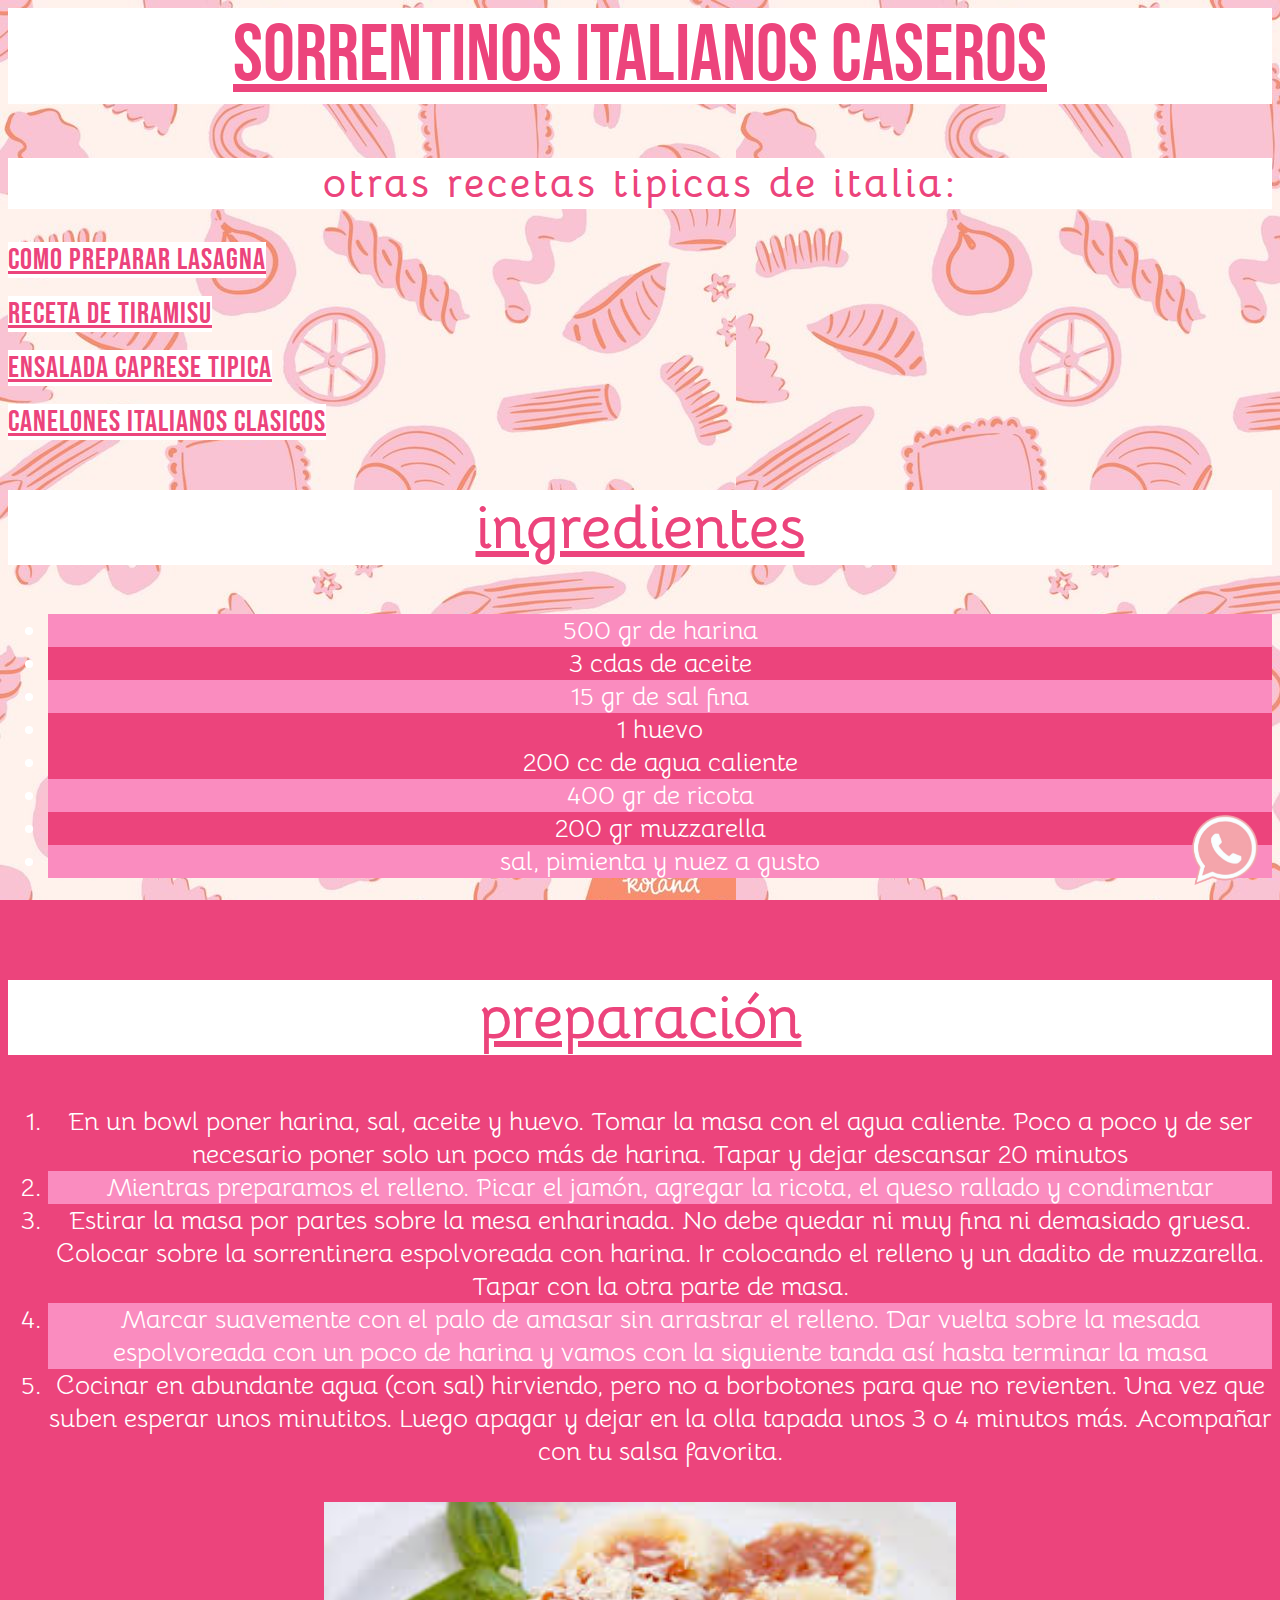
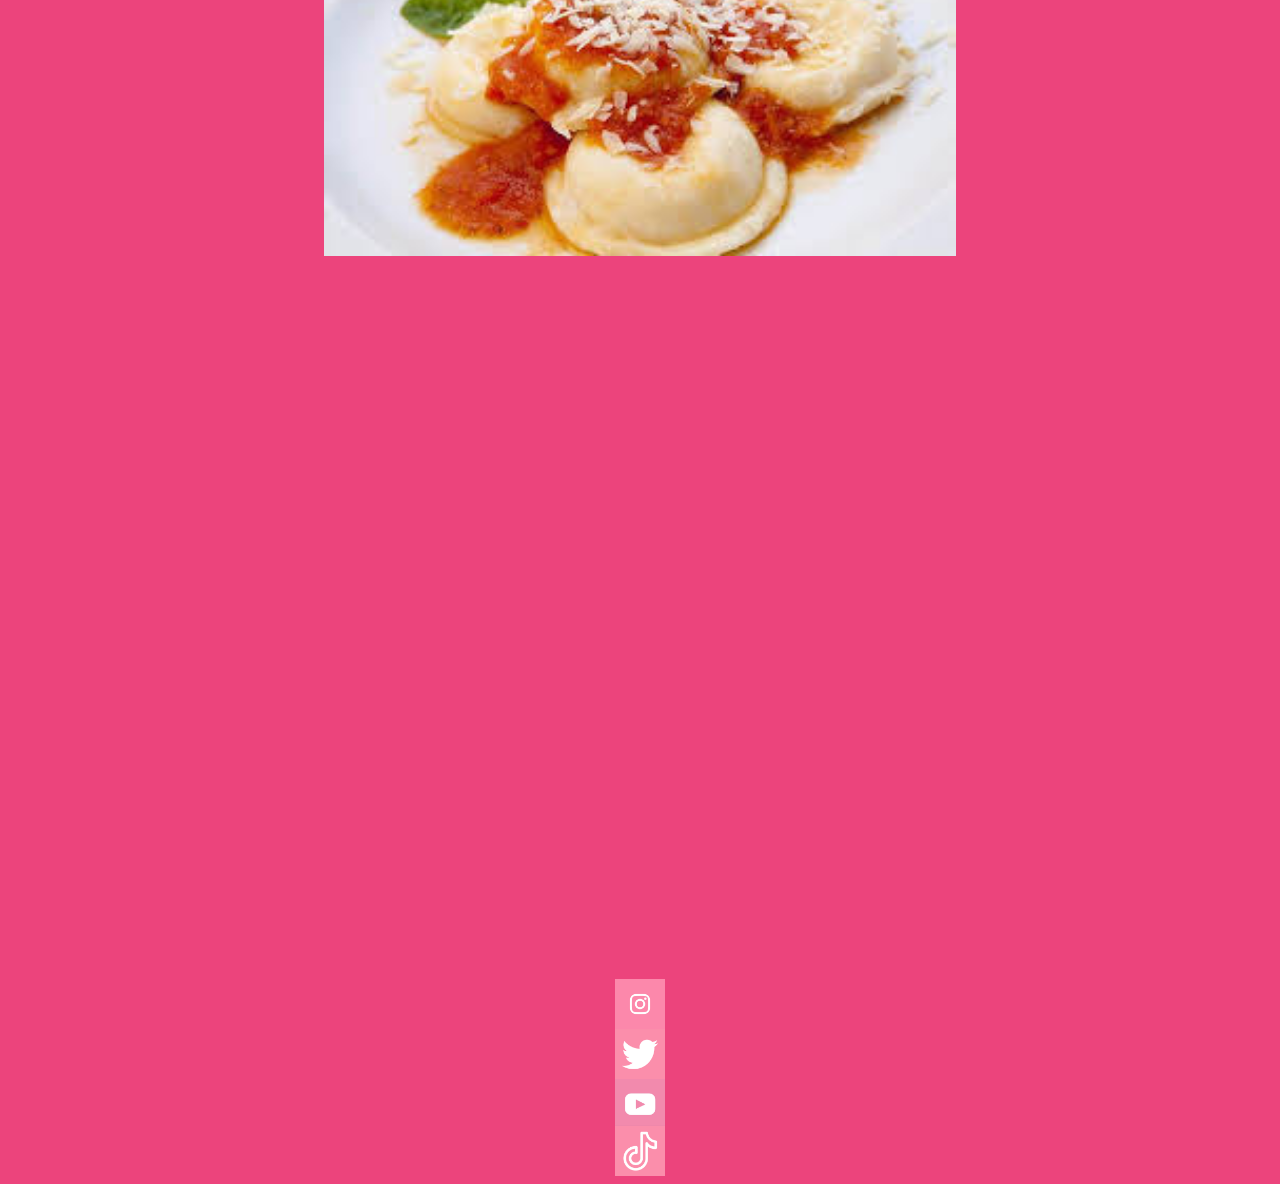
==== index.html @ 09f8d418 "Add files via upload" ====
<html  lang="es" dir="ltr">
    
    <head>

        <meta charset="utf-8">
        <title>primera pagina web</title>
        <link rel="stylesheet" href="./css/estilos.css">

    </head>


    <body>

<header>
    <h1>sorrentinos italianos caseros</h1>
</header>

<nav> 
    <h2 class="subtitulo"> otras recetas tipicas de italia: </h2>

    <a class="receta" href="https://alicante.com.ar/receta/186-receta-lasagna/" target="_blank">como preparar lasagna</a> 
    <br><br>
    <a class="receta" href="https://elgourmet.com/recetas/tiramisu-13/" target="_blank">receta de tiramisu</a>
    <br><br>
    <a class="receta" href="https://www.sanpellegrino.com/es/sparkling-drinks/recetas/ensalada-caprese" target="_blank">ensalada caprese tipica</a>
    <br><br>
    <a class="receta" href="https://recetasdecocina.elmundo.es/2020/04/canelones-caseros-carne-receta-facil.html" target="_blank">canelones italianos clasicos</a>
</nav>
    

<section>

<h2>ingredientes</h2>
<ul>
    <li class="verde">500 gr de harina</li>
    <li>3 cdas de aceite</li>
    <li class="verde">15 gr de sal fina</li>
    <li>1 huevo</li>
    <li>200 cc de agua caliente</li>
    <li class="verde">400 gr de ricota</li>
    <li>200 gr muzzarella</li>
    <li class="verde">sal, pimienta y nuez a gusto</li>

</ul>
<br><br>

<h2>preparación</h2>

<ol>
    <li>En un bowl poner harina, sal, aceite y huevo. Tomar la masa con el agua caliente. Poco a poco y de ser necesario poner solo un poco más de harina. Tapar y dejar descansar 20 minutos</li>
    <li class="verde">Mientras preparamos el relleno. Picar el jamón, agregar la ricota, el queso rallado y condimentar</li>
    <li>Estirar la masa por partes sobre la mesa enharinada. No debe quedar ni muy fina ni demasiado gruesa. Colocar sobre la sorrentinera espolvoreada con harina. Ir colocando el relleno y un dadito de muzzarella. Tapar con la otra parte de masa.</li>
    <li class="verde">Marcar suavemente con el palo de amasar sin arrastrar el relleno. Dar vuelta sobre la mesada espolvoreada con un poco de harina y vamos con la siguiente tanda así hasta terminar la masa</li>
    <li>Cocinar en abundante agua (con sal) hirviendo, pero no a borbotones para que no revienten. Una vez que suben esperar unos minutitos. Luego apagar y dejar en la olla tapada unos 3 o 4 minutos más. Acompañar con tu salsa favorita.</li>
</ol>

</section>
       
        <br>

        <img src="./imagenes/sorrentinos.jpg" alt="foto de sorrentinos">
        <br><br><br>
        <iframe width="560" height="315" src="https://www.youtube.com/embed/h5GP3c59ja0?si=-uPWCdQ3NRirFvkc" title="YouTube video player" frameborder="0" allow="accelerometer; autoplay; clipboard-write; encrypted-media; gyroscope; picture-in-picture; web-share" referrerpolicy="strict-origin-when-cross-origin" allowfullscreen></iframe>
        <br><br><br>
        <iframe src="https://www.google.com/maps/embed?pb=!1m18!1m12!1m3!1d24226.199500844778!2d14.354591701637197!3d40.62381829322925!2m3!1f0!2f0!3f0!3m2!1i1024!2i768!4f13.1!3m3!1m2!1s0x133b99536dbf5b61%3A0x2644eb57abc0ce40!2s80067%20Sorrento%2C%20N%C3%A1poles%2C%20Italia!5e0!3m2!1ses-419!2sar!4v1728268539322!5m2!1ses-419!2sar" width="400" height="300" style="border:0;" allowfullscreen="" loading="lazy" referrerpolicy="no-referrer-when-downgrade"></iframe>
       
    <footer>
      <a href="https://www.instagram.com/so0lange/" target="_blank"><img class="logos" src="./imagenes/instagram pink logo.jfif" alt="instagram"></a>  
      <a href="https://x.com/home" target="_blank"><img class="logos" src="./imagenes/twitter pink logo.jfif" alt="twitter"></a>
      <a href="https://www.youtube.com/" target="_blank"><img class="logos" src="./imagenes/Free Pink YouTube Icon.jfif" alt="YouTube"></a>
      <a href="https://www.tiktok.com/es/" target="_blank"><img class="logos" src="./imagenes/pink tiktok.jfif" alt="tiktok"></a>
    </footer>

<img class="whatsapp" src="./imagenes/whatsapp bg remover.png" alt="whatsapp">
<a href="https://web.whatsapp.com/" target="_blank">
    <img class="whatsapp" src="./imagenes/whatsapp bg remover.png" alt="whatsapp"></a>
    </body>
</html>
---- css/estilos.css ----
@import url('https://fonts.googleapis.com/css2?family=Bebas+Neue&family=Bellota&display=swap');
@import url('https://fonts.googleapis.com/css2?family=Bellota:wght@300;400&display=swap');

body{background-color: #ec447c;
     color: #ffffff ;
    background-image: url(../imagenes/Pasta\ Pattern.jfif);
    background-attachment: fixed;}

.verde{background-color: #fa8cbf;}

h1{ font-size: 80px;
    background-color: #ffffff;
    color: #ec447c;
    text-decoration: underline; 
    text-align: center;
    font-family: "Bebas Neue", sans-serif;
    font-weight: 400;
    font-style: normal;}

h2{ font-size: 60px; 
    background-color: #ffffff;
    color: #ec447c;
    text-decoration: underline;
    font-family: "Bellota", system-ui;
    font-weight: 700;
    font-style: normal;
    text-align: center;}

img{ width: 50%;
     height: auto;
     display: block; 
     margin: 0 auto;}

iframe{display: block;margin: auto;}


li{ font-family: "Bellota", system-ui;
    font-weight: 400;
    font-style: normal;
    background-color: #ec447c;
    text-align: center; 
    font-size: 26px;}

 .logos{
    width: 50px;
    height: auto;}

.subtitulo{
    font-size: 40px; 
    background-color: #ffffff;
    color: #ec447c;
    text-decoration: none;
    font-family: "Bellota", system-ui;
    font-weight: 700;
    font-style: normal;
    text-align: center;
letter-spacing: 3px;}

.whatsapp{
    position: fixed; bottom: 10px; right: 20px ;
    width: 70px;
    height: auto;
}

.receta{
    font-size: 30px;
    font-family: "Bebas Neue", sans-serif;
    font-weight: 200;
    letter-spacing: 1px;
    color: #ec447c;
    background: #ffffff;
    text-align: center;

}
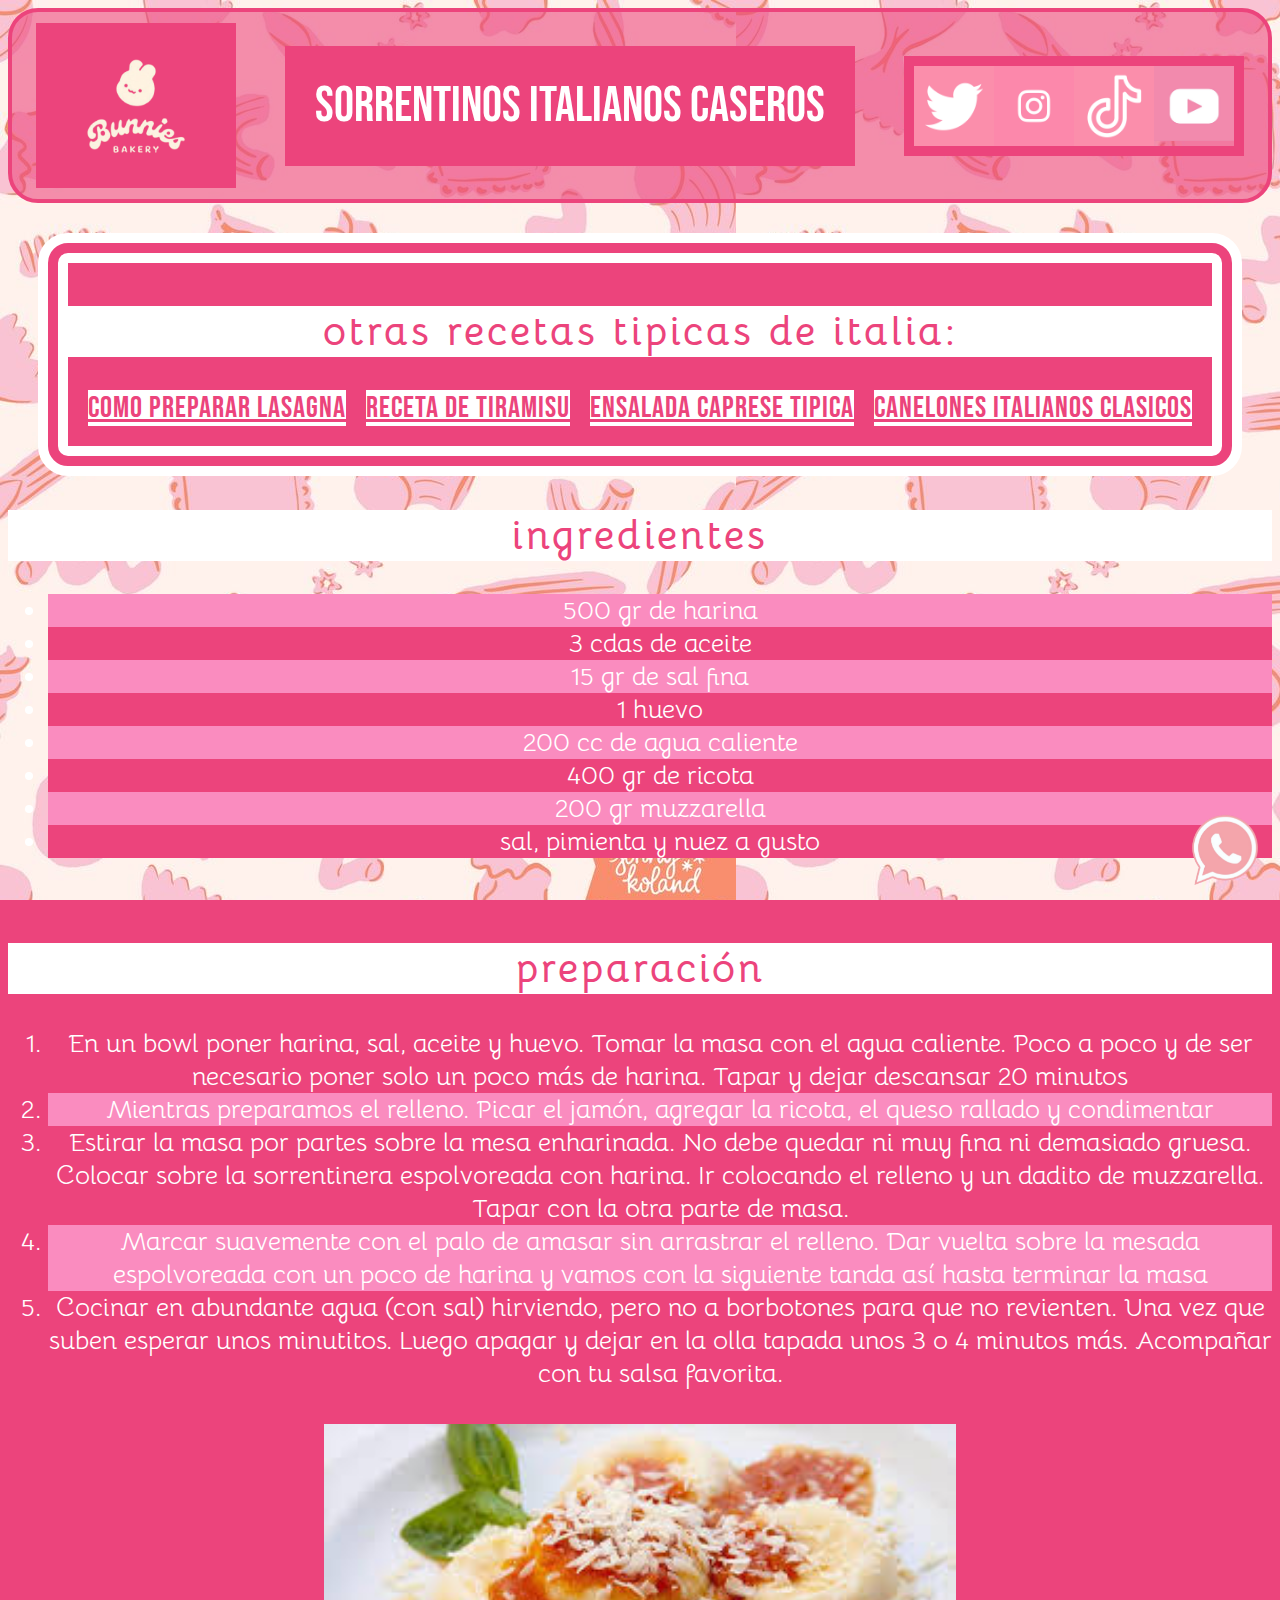
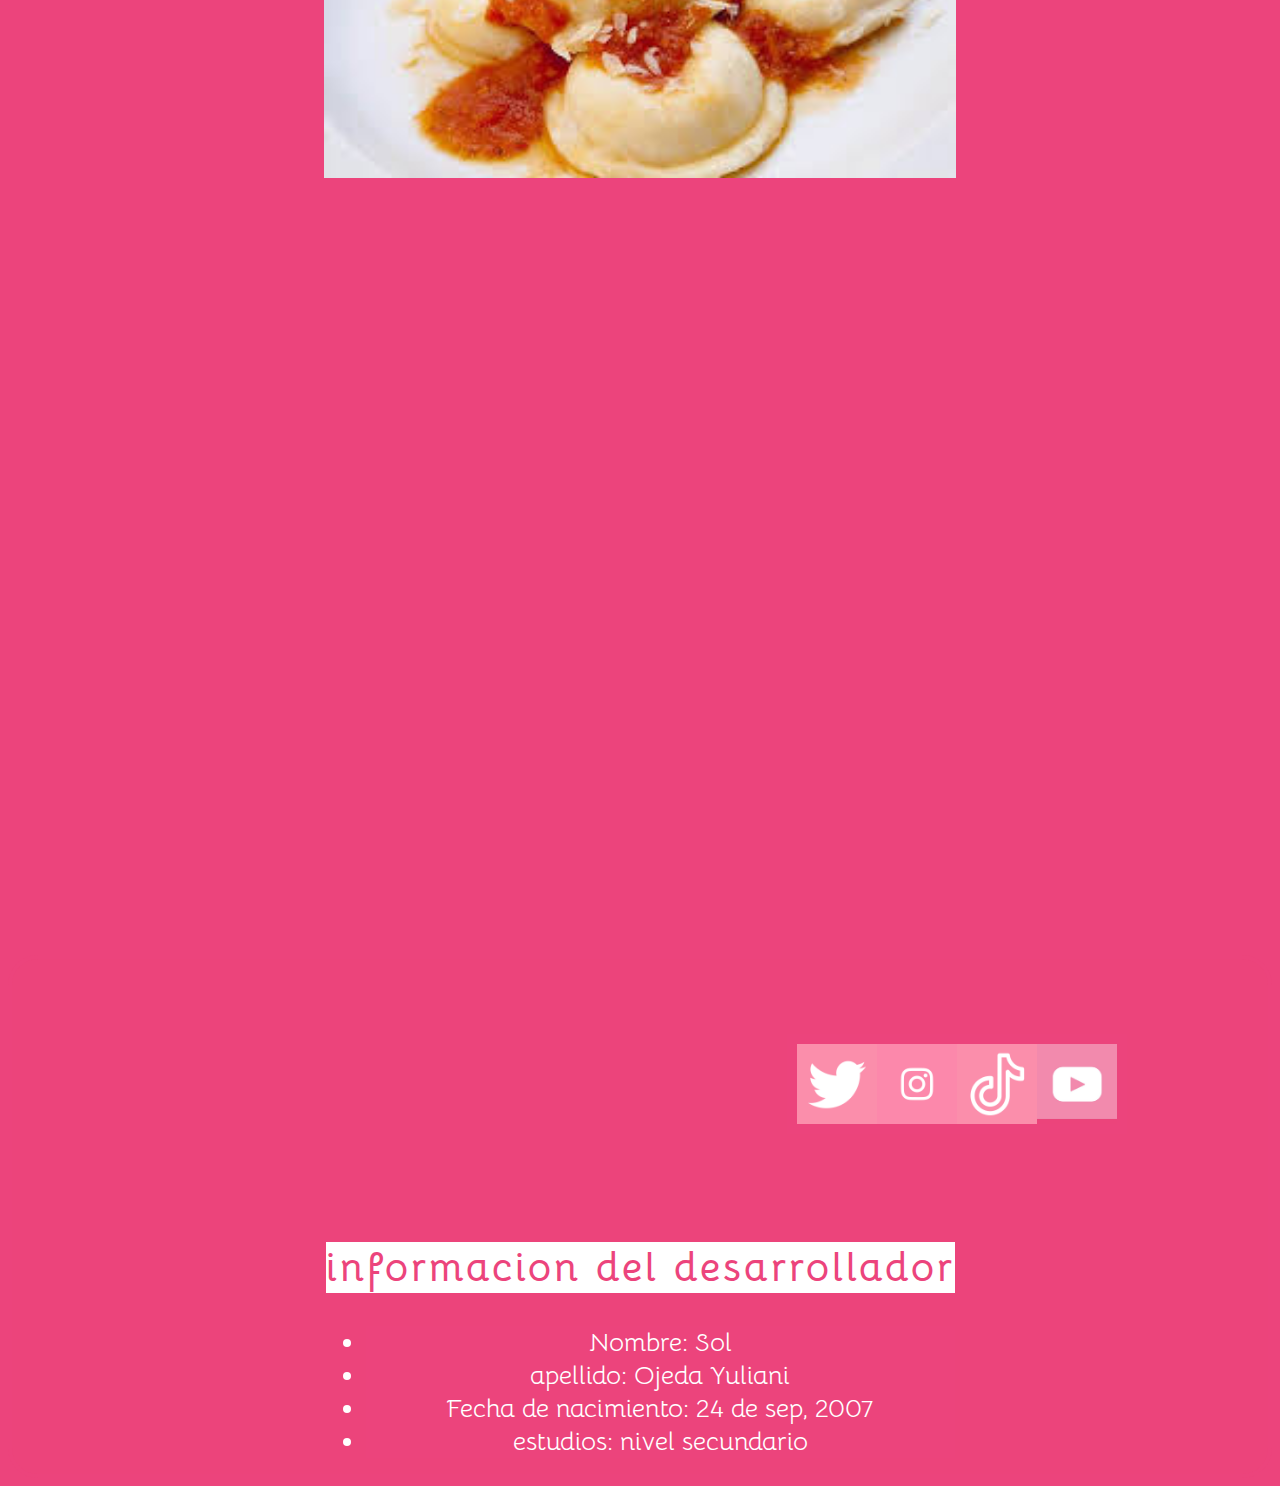
==== commit 1f96f625: "Add files via upload" ====
--- a/index.html
+++ b/index.html
@@ -1,45 +1,53 @@
 <html  lang="es" dir="ltr">
-    
     <head>
 
-        <meta charset="utf-8">
+        <meta charset="utf-8"> 
+        <meta name="viewport" content="width=device-width, initial-scale=1.0">
+        <link rel="stylesheet" href="./css/estilos.css">
         <title>primera pagina web</title>
-        <link rel="stylesheet" href="./css/estilos.css">
 
     </head>
 
 
-    <body>
+<body>
 
 <header>
-    <h1>sorrentinos italianos caseros</h1>
+        <div><img class="header-logo" src="./imagenes/bunny_logo-removebg-preview.png" alt="logo"></div>
+            
+        <div><h1>sorrentinos italianos caseros</h1></div>   
+        
+        <div class="header-box3">
+            <a href="https://x.com/home" target="_blank"><img class="logos" src="./imagenes/twitter pink logo.jfif" alt="twitter"></a>
+            <a href="https://www.instagram.com/so0lange/" target="_blank"><img class="logos" src="./imagenes/instagram pink logo.jfif" alt="instagram"></a>  
+            <a href="https://www.tiktok.com/es/" target="_blank"><img class="logos" src="./imagenes/pink tiktok.jfif" alt="tiktok"></a>
+            <a href="https://www.youtube.com/" target="_blank"><img class="logos" src="./imagenes/Free Pink YouTube Icon.jfif" alt="YouTube"></a>
+       </div>
+       
 </header>
 
 <nav> 
     <h2 class="subtitulo"> otras recetas tipicas de italia: </h2>
+    <div class="otras-recetas">
+    <a class="receta" href="https://alicante.com.ar/receta/186-receta-lasagna/" target="_blank">como preparar lasagna</a> 
+    <a class="receta" href="https://elgourmet.com/recetas/tiramisu-13/" target="_blank">receta de tiramisu</a>
+    <a class="receta" href="https://www.sanpellegrino.com/es/sparkling-drinks/recetas/ensalada-caprese" target="_blank">ensalada caprese tipica</a>
+    <a class="receta" href="https://recetasdecocina.elmundo.es/2020/04/canelones-caseros-carne-receta-facil.html" target="_blank">canelones italianos clasicos</a>
+</div>
 
-    <a class="receta" href="https://alicante.com.ar/receta/186-receta-lasagna/" target="_blank">como preparar lasagna</a> 
-    <br><br>
-    <a class="receta" href="https://elgourmet.com/recetas/tiramisu-13/" target="_blank">receta de tiramisu</a>
-    <br><br>
-    <a class="receta" href="https://www.sanpellegrino.com/es/sparkling-drinks/recetas/ensalada-caprese" target="_blank">ensalada caprese tipica</a>
-    <br><br>
-    <a class="receta" href="https://recetasdecocina.elmundo.es/2020/04/canelones-caseros-carne-receta-facil.html" target="_blank">canelones italianos clasicos</a>
 </nav>
     
 
 <section>
-
 <h2>ingredientes</h2>
 <ul>
     <li class="verde">500 gr de harina</li>
     <li>3 cdas de aceite</li>
     <li class="verde">15 gr de sal fina</li>
     <li>1 huevo</li>
-    <li>200 cc de agua caliente</li>
-    <li class="verde">400 gr de ricota</li>
-    <li>200 gr muzzarella</li>
-    <li class="verde">sal, pimienta y nuez a gusto</li>
+    <li class="verde">200 cc de agua caliente</li>
+    <li>400 gr de ricota</li>
+    <li class="verde">200 gr muzzarella</li>
+    <li>sal, pimienta y nuez a gusto</li>
 
 </ul>
 <br><br>
@@ -53,26 +61,45 @@
     <li class="verde">Marcar suavemente con el palo de amasar sin arrastrar el relleno. Dar vuelta sobre la mesada espolvoreada con un poco de harina y vamos con la siguiente tanda así hasta terminar la masa</li>
     <li>Cocinar en abundante agua (con sal) hirviendo, pero no a borbotones para que no revienten. Una vez que suben esperar unos minutitos. Luego apagar y dejar en la olla tapada unos 3 o 4 minutos más. Acompañar con tu salsa favorita.</li>
 </ol>
-
 </section>
        
-        <br>
+<aside>
+    <br>
 
-        <img src="./imagenes/sorrentinos.jpg" alt="foto de sorrentinos">
-        <br><br><br>
-        <iframe width="560" height="315" src="https://www.youtube.com/embed/h5GP3c59ja0?si=-uPWCdQ3NRirFvkc" title="YouTube video player" frameborder="0" allow="accelerometer; autoplay; clipboard-write; encrypted-media; gyroscope; picture-in-picture; web-share" referrerpolicy="strict-origin-when-cross-origin" allowfullscreen></iframe>
-        <br><br><br>
-        <iframe src="https://www.google.com/maps/embed?pb=!1m18!1m12!1m3!1d24226.199500844778!2d14.354591701637197!3d40.62381829322925!2m3!1f0!2f0!3f0!3m2!1i1024!2i768!4f13.1!3m3!1m2!1s0x133b99536dbf5b61%3A0x2644eb57abc0ce40!2s80067%20Sorrento%2C%20N%C3%A1poles%2C%20Italia!5e0!3m2!1ses-419!2sar!4v1728268539322!5m2!1ses-419!2sar" width="400" height="300" style="border:0;" allowfullscreen="" loading="lazy" referrerpolicy="no-referrer-when-downgrade"></iframe>
+    <img src="./imagenes/sorrentinos.jpg" alt="foto de sorrentinos">
+    <br><br><br>
+    <iframe width="560" height="315" src="https://www.youtube.com/embed/h5GP3c59ja0?si=-uPWCdQ3NRirFvkc" title="YouTube video player" frameborder="0" allow="accelerometer; autoplay; clipboard-write; encrypted-media; gyroscope; picture-in-picture; web-share" referrerpolicy="strict-origin-when-cross-origin" allowfullscreen></iframe>
+    <br><br><br>
+    <iframe src="https://www.google.com/maps/embed?pb=!1m18!1m12!1m3!1d24226.199500844778!2d14.354591701637197!3d40.62381829322925!2m3!1f0!2f0!3f0!3m2!1i1024!2i768!4f13.1!3m3!1m2!1s0x133b99536dbf5b61%3A0x2644eb57abc0ce40!2s80067%20Sorrento%2C%20N%C3%A1poles%2C%20Italia!5e0!3m2!1ses-419!2sar!4v1728268539322!5m2!1ses-419!2sar" width="400" height="300" style="border:0;" allowfullscreen="" loading="lazy" referrerpolicy="no-referrer-when-downgrade"></iframe>   
+    <br><br><br>
+</aside>
+       
        
     <footer>
-      <a href="https://www.instagram.com/so0lange/" target="_blank"><img class="logos" src="./imagenes/instagram pink logo.jfif" alt="instagram"></a>  
-      <a href="https://x.com/home" target="_blank"><img class="logos" src="./imagenes/twitter pink logo.jfif" alt="twitter"></a>
-      <a href="https://www.youtube.com/" target="_blank"><img class="logos" src="./imagenes/Free Pink YouTube Icon.jfif" alt="YouTube"></a>
-      <a href="https://www.tiktok.com/es/" target="_blank"><img class="logos" src="./imagenes/pink tiktok.jfif" alt="tiktok"></a>
+
+        <div class="caja-footer1">
+            <iframe src="https://www.google.com/maps/embed?pb=!1m18!1m12!1m3!1d26287.45197450244!2d-58.70715589999999!3d-34.55528979999999!2m3!1f0!2f0!3f0!3m2!1i1024!2i768!4f13.1!3m3!1m2!1s0x95bcbda6990007db%3A0x600454389e2a89ad!2sMu%C3%B1iz%2C%20Provincia%20de%20Buenos%20Aires!5e0!3m2!1ses-419!2sar!4v1729021701455!5m2!1ses-419!2sar" width="350" height="250" style="border:0;" allowfullscreen="" loading="lazy" referrerpolicy="no-referrer-when-downgrade"></iframe>
+        </div>
+        <br>
+        <div class="caja-footer2">
+            <a href="https://x.com/home" target="_blank"><img class="logos" src="./imagenes/twitter pink logo.jfif" alt="twitter"></a>
+            <a href="https://www.instagram.com/so0lange/" target="_blank"><img class="logos" src="./imagenes/instagram pink logo.jfif" alt="instagram"></a>  
+            <a href="https://www.tiktok.com/es/" target="_blank"><img class="logos" src="./imagenes/pink tiktok.jfif" alt="tiktok"></a>
+            <a href="https://www.youtube.com/" target="_blank"><img class="logos" src="./imagenes/Free Pink YouTube Icon.jfif" alt="YouTube"></a>
+        </div>
+
+        <div class="caja-footer3">
+            <h2>informacion del desarrollador</h2>
+            <ul>
+                <li>Nombre: Sol</li>
+                <li>apellido: Ojeda Yuliani</li>
+                <li>Fecha de nacimiento: 24 de sep, 2007</li>
+                <li>estudios: nivel secundario</li>
+            </ul>
+        </div>     
     </footer>
 
 <img class="whatsapp" src="./imagenes/whatsapp bg remover.png" alt="whatsapp">
-<a href="https://web.whatsapp.com/" target="_blank">
-    <img class="whatsapp" src="./imagenes/whatsapp bg remover.png" alt="whatsapp"></a>
+<a href="https://web.whatsapp.com/" target="_blank"><img class="whatsapp" src="./imagenes/whatsapp bg remover.png" alt="whatsapp"></a>
     </body>
 </html>--- a/css/estilos.css
+++ b/css/estilos.css
@@ -4,27 +4,30 @@
 body{background-color: #ec447c;
      color: #ffffff ;
     background-image: url(../imagenes/Pasta\ Pattern.jfif);
-    background-attachment: fixed;}
+    background-attachment: fixed;
+    background-repeat: repeat;
+    background-size: auto;}
 
 .verde{background-color: #fa8cbf;}
 
-h1{ font-size: 80px;
-    background-color: #ffffff;
-    color: #ec447c;
-    text-decoration: underline; 
+h1{ font-size: 50px;
+    background-color: #ec447c; padding: 30px;
+    color: #ffffff;
+    text-decoration: none; 
     text-align: center;
     font-family: "Bebas Neue", sans-serif;
     font-weight: 400;
     font-style: normal;}
 
-h2{ font-size: 60px; 
+h2{  font-size: 40px; 
     background-color: #ffffff;
-    color: #ec447c;
-    text-decoration: underline;
+    color: rgb(236, 68, 124);
+    text-decoration: none;
     font-family: "Bellota", system-ui;
     font-weight: 700;
     font-style: normal;
-    text-align: center;}
+    text-align: center;
+    letter-spacing: 3px;}
 
 img{ width: 50%;
      height: auto;
@@ -42,25 +45,13 @@
     font-size: 26px;}
 
  .logos{
-    width: 50px;
+    width: 80px;
     height: auto;}
-
-.subtitulo{
-    font-size: 40px; 
-    background-color: #ffffff;
-    color: #ec447c;
-    text-decoration: none;
-    font-family: "Bellota", system-ui;
-    font-weight: 700;
-    font-style: normal;
-    text-align: center;
-letter-spacing: 3px;}
 
 .whatsapp{
     position: fixed; bottom: 10px; right: 20px ;
     width: 70px;
-    height: auto;
-}
+    height: auto;}
 
 .receta{
     font-size: 30px;
@@ -69,12 +60,64 @@
     letter-spacing: 1px;
     color: #ec447c;
     background: #ffffff;
-    text-align: center;
+    text-align: center;}
 
-}
+p{
+    font-size: 25px;
+    font-family: "Bebas Neue", sans-serif;
+    font-weight: 200;
+    letter-spacing: 0px;
+    color: #ec447c;
+    background: #ffffff;
+    text-align: center;}
 
+footer{
+    background-color: #ec447c95;
+    border: 4px solid #ec447c;
+    border-radius: 30px;
+    text-align: left;
+    display: flex;
+    flex-wrap: wrap;
+    align-items: center;
+    justify-content: space-evenly;}
+  
+.caja-footer2{
+    display: flex;
+    justify-content: space-between;
+    border: 10px solid #ec447c;}
 
-  
-  
+.otras-recetas{
+    display: flex;
+    flex-wrap: wrap;
+    justify-content: space-evenly;}
 
-  
+.header-logo{
+    width: 200px;
+    height: auto;
+    display: flex;
+    align-items: left;}
+
+header{
+    background-color: #ec447c95;
+    border: 4px solid #ec447c;
+    border-radius: 30px;
+    text-align: left;
+    display: flex;
+    flex-wrap: wrap;
+    align-items: center;
+    justify-content: space-around;}
+
+.header-box3 {
+    display: flex;
+    flex-wrap: wrap;
+    border: 10px solid #ec447c;
+    ;}
+    
+
+nav{
+    background-color: #ec447c;
+    border: 30px double #ffffff;
+    border-radius: 30px;
+    padding: 10px 0px 20px 0px;
+    margin: 30px;
+}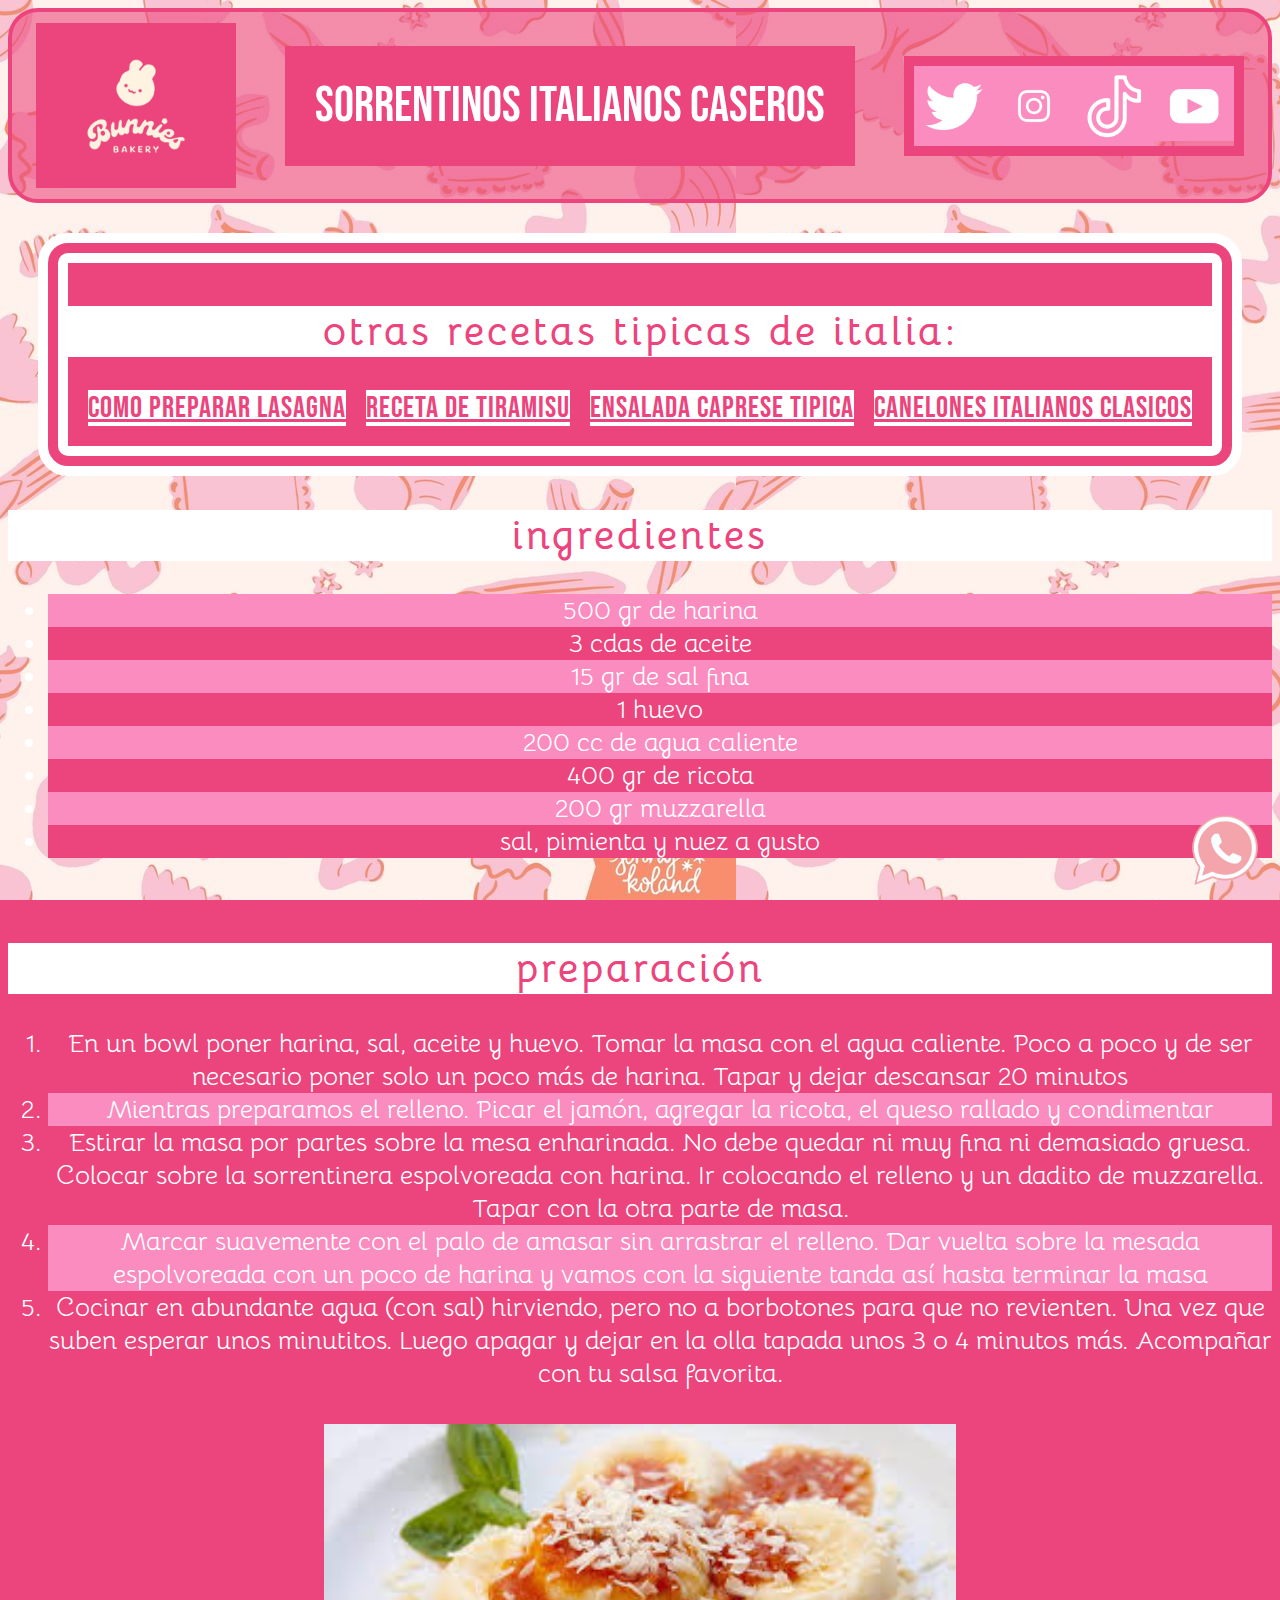
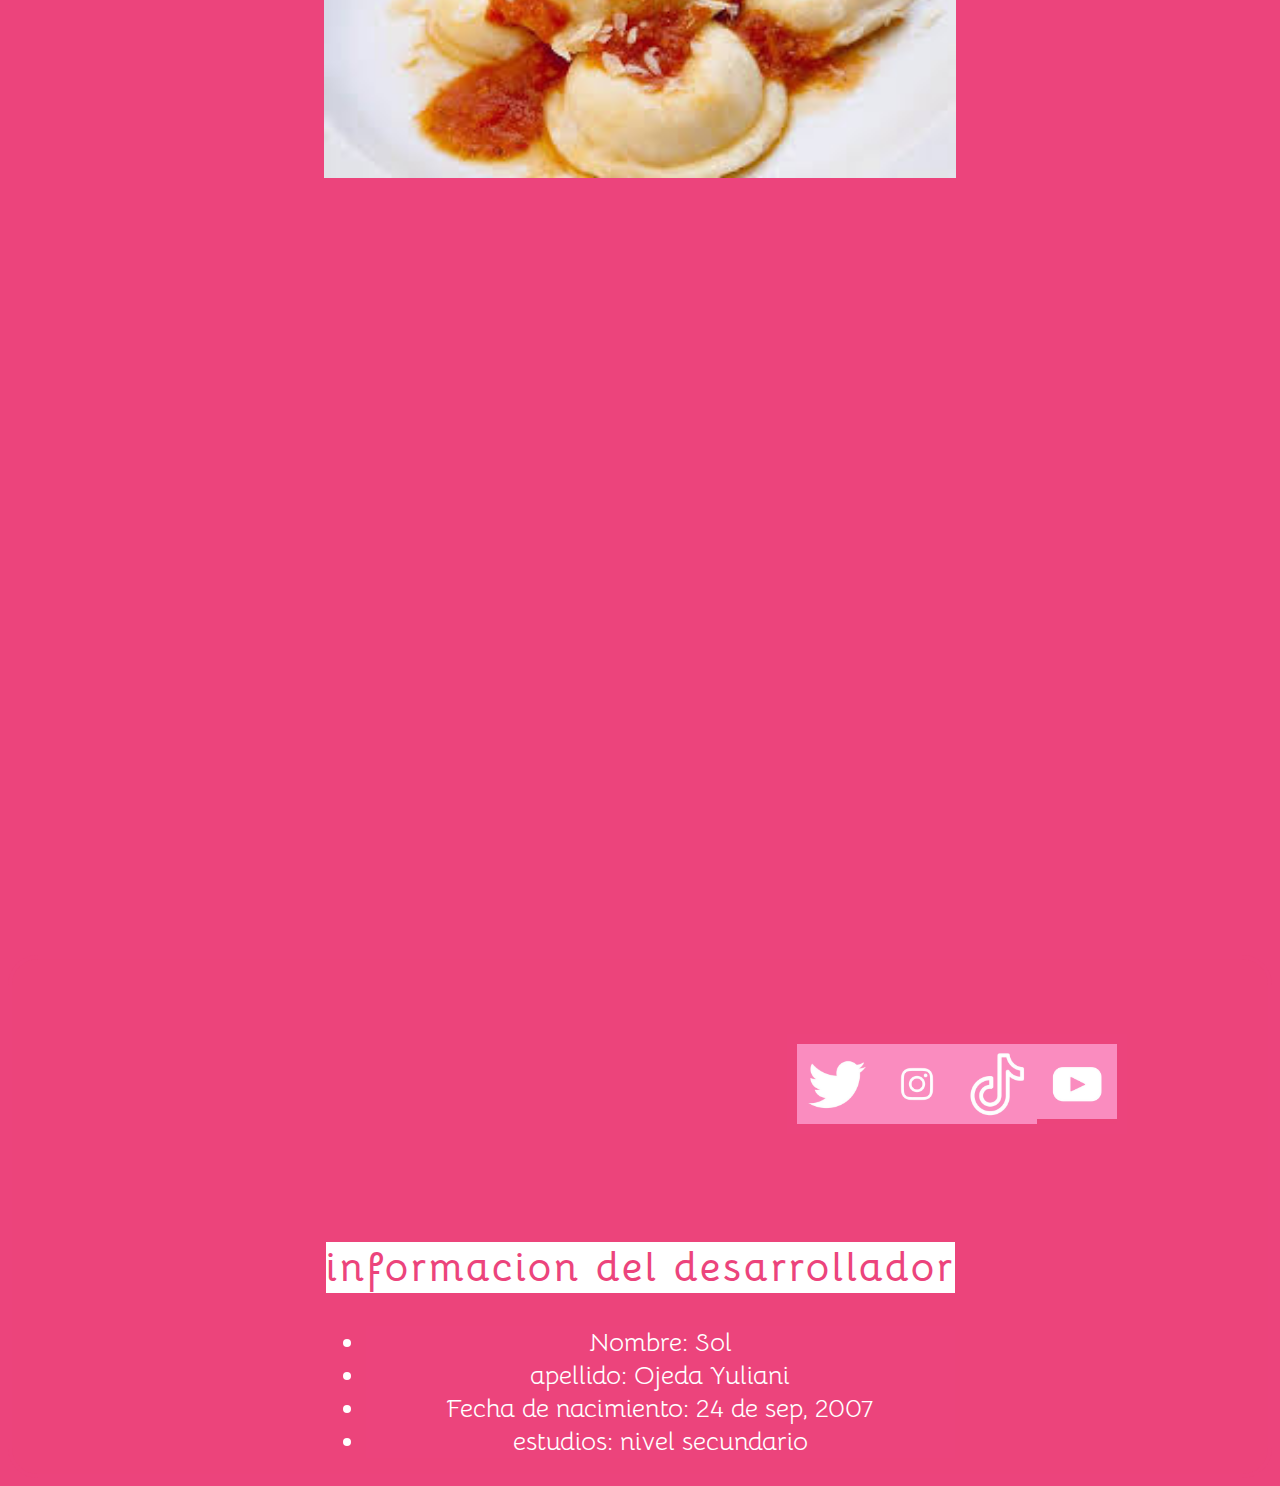
==== commit 3bd81958: "Add files via upload" ====
--- a/index.html
+++ b/index.html
@@ -17,10 +17,10 @@
         <div><h1>sorrentinos italianos caseros</h1></div>   
         
         <div class="header-box3">
-            <a href="https://x.com/home" target="_blank"><img class="logos" src="./imagenes/twitter pink logo.jfif" alt="twitter"></a>
-            <a href="https://www.instagram.com/so0lange/" target="_blank"><img class="logos" src="./imagenes/instagram pink logo.jfif" alt="instagram"></a>  
-            <a href="https://www.tiktok.com/es/" target="_blank"><img class="logos" src="./imagenes/pink tiktok.jfif" alt="tiktok"></a>
-            <a href="https://www.youtube.com/" target="_blank"><img class="logos" src="./imagenes/Free Pink YouTube Icon.jfif" alt="YouTube"></a>
+            <a href="https://x.com/home" target="_blank"><img class="logos" src="./imagenes/twitter_pink_logo-removebg-preview.png" alt="twitter"></a>
+            <a href="https://www.instagram.com/so0lange/" target="_blank"><img class="logos" src="./imagenes/instagram_pink_logo-removebg-preview.png" alt="instagram"></a>  
+            <a href="https://www.tiktok.com/es/" target="_blank"><img class="logos" src="./imagenes/pink_tiktok-removebg-preview.png" alt="tiktok"></a>
+            <a href="https://www.youtube.com/" target="_blank"><img class="logos" src="./imagenes/Free_Pink_YouTube_Icon-removebg-preview.png" alt="YouTube"></a>
        </div>
        
 </header>
@@ -82,10 +82,10 @@
         </div>
         <br>
         <div class="caja-footer2">
-            <a href="https://x.com/home" target="_blank"><img class="logos" src="./imagenes/twitter pink logo.jfif" alt="twitter"></a>
-            <a href="https://www.instagram.com/so0lange/" target="_blank"><img class="logos" src="./imagenes/instagram pink logo.jfif" alt="instagram"></a>  
-            <a href="https://www.tiktok.com/es/" target="_blank"><img class="logos" src="./imagenes/pink tiktok.jfif" alt="tiktok"></a>
-            <a href="https://www.youtube.com/" target="_blank"><img class="logos" src="./imagenes/Free Pink YouTube Icon.jfif" alt="YouTube"></a>
+            <a href="https://x.com/home" target="_blank"><img class="logos" src="./imagenes/twitter_pink_logo-removebg-preview.png" alt="twitter"></a>
+            <a href="https://www.instagram.com/so0lange/" target="_blank"><img class="logos" src="./imagenes/instagram_pink_logo-removebg-preview.png" alt="instagram"></a>  
+            <a href="https://www.tiktok.com/es/" target="_blank"><img class="logos" src="./imagenes/pink_tiktok-removebg-preview.png" alt="tiktok"></a>
+            <a href="https://www.youtube.com/" target="_blank"><img class="logos" src="./imagenes/Free_Pink_YouTube_Icon-removebg-preview.png" alt="YouTube"></a>
         </div>
 
         <div class="caja-footer3">
--- a/css/estilos.css
+++ b/css/estilos.css
@@ -8,7 +8,7 @@
     background-repeat: repeat;
     background-size: auto;}
 
-.verde{background-color: #fa8cbf;}
+.verde{background-color: rgb(250, 140, 191);}
 
 h1{ font-size: 50px;
     background-color: #ec447c; padding: 30px;
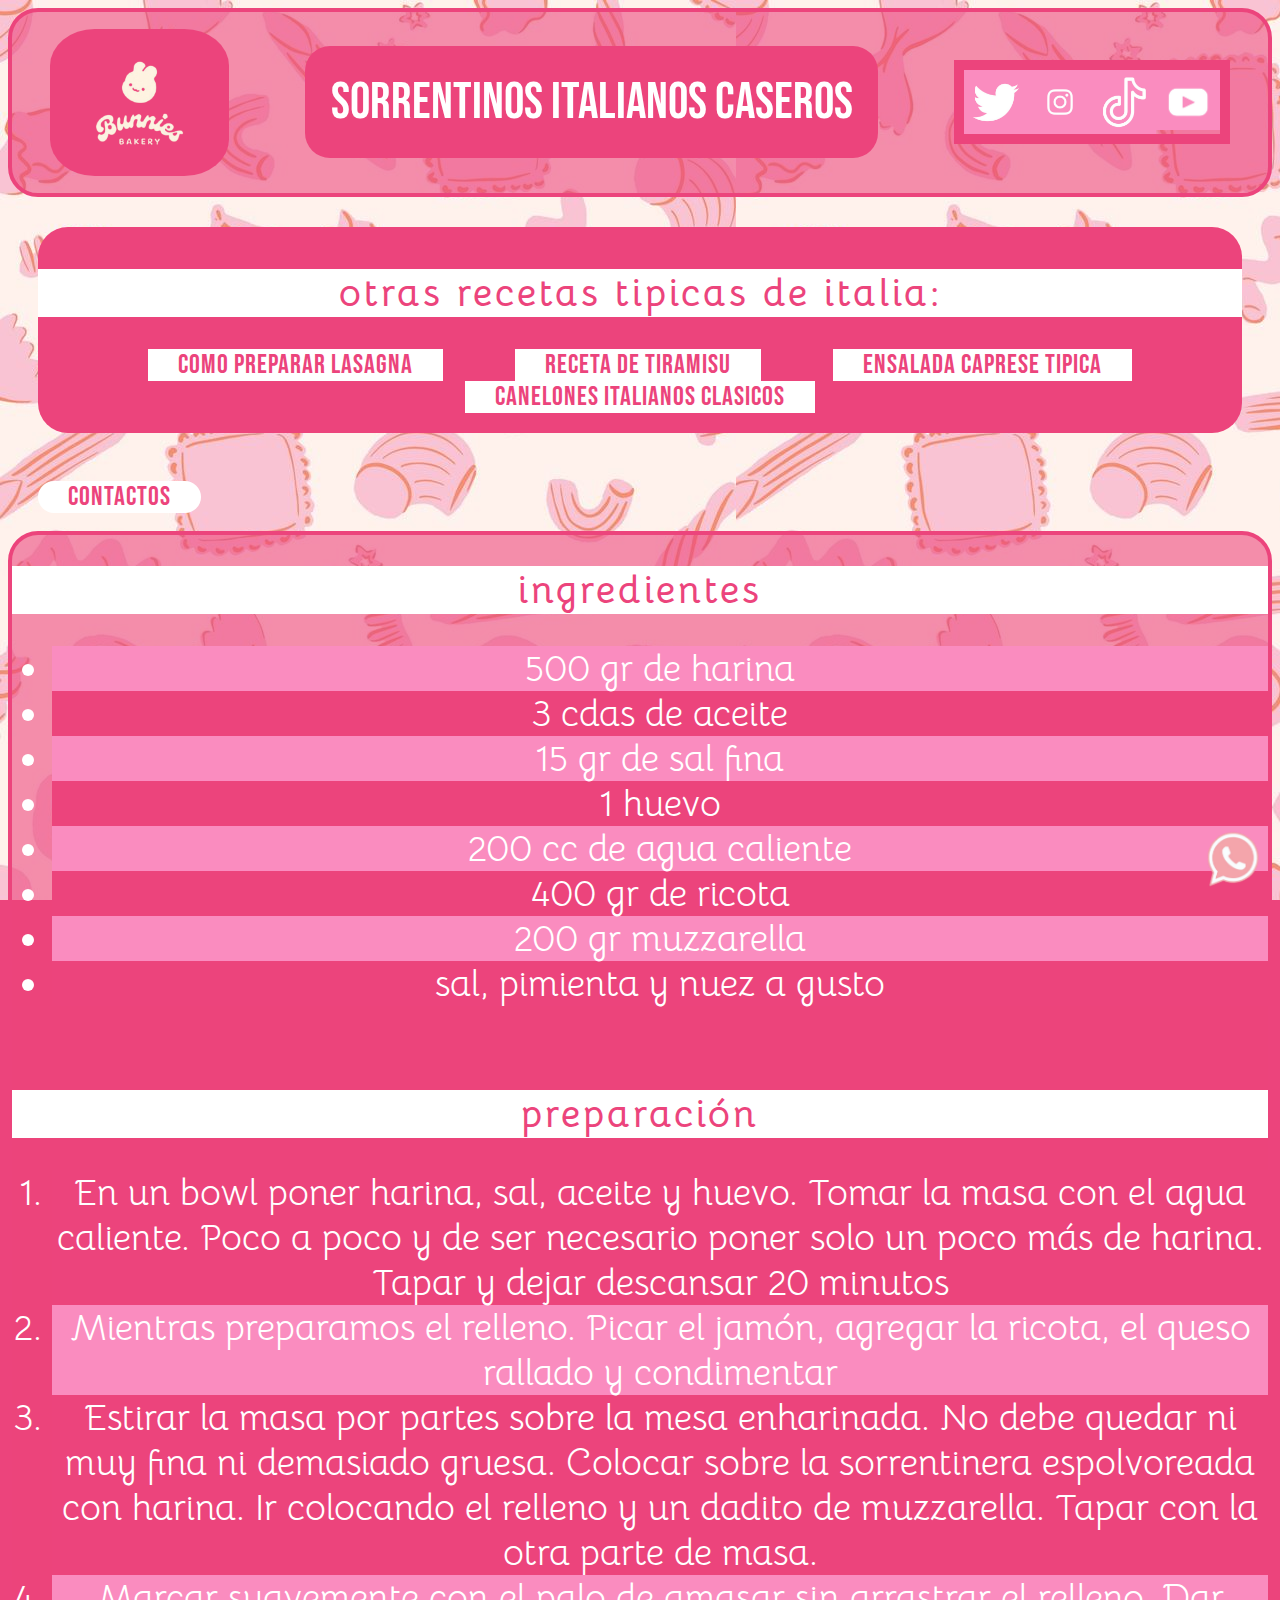
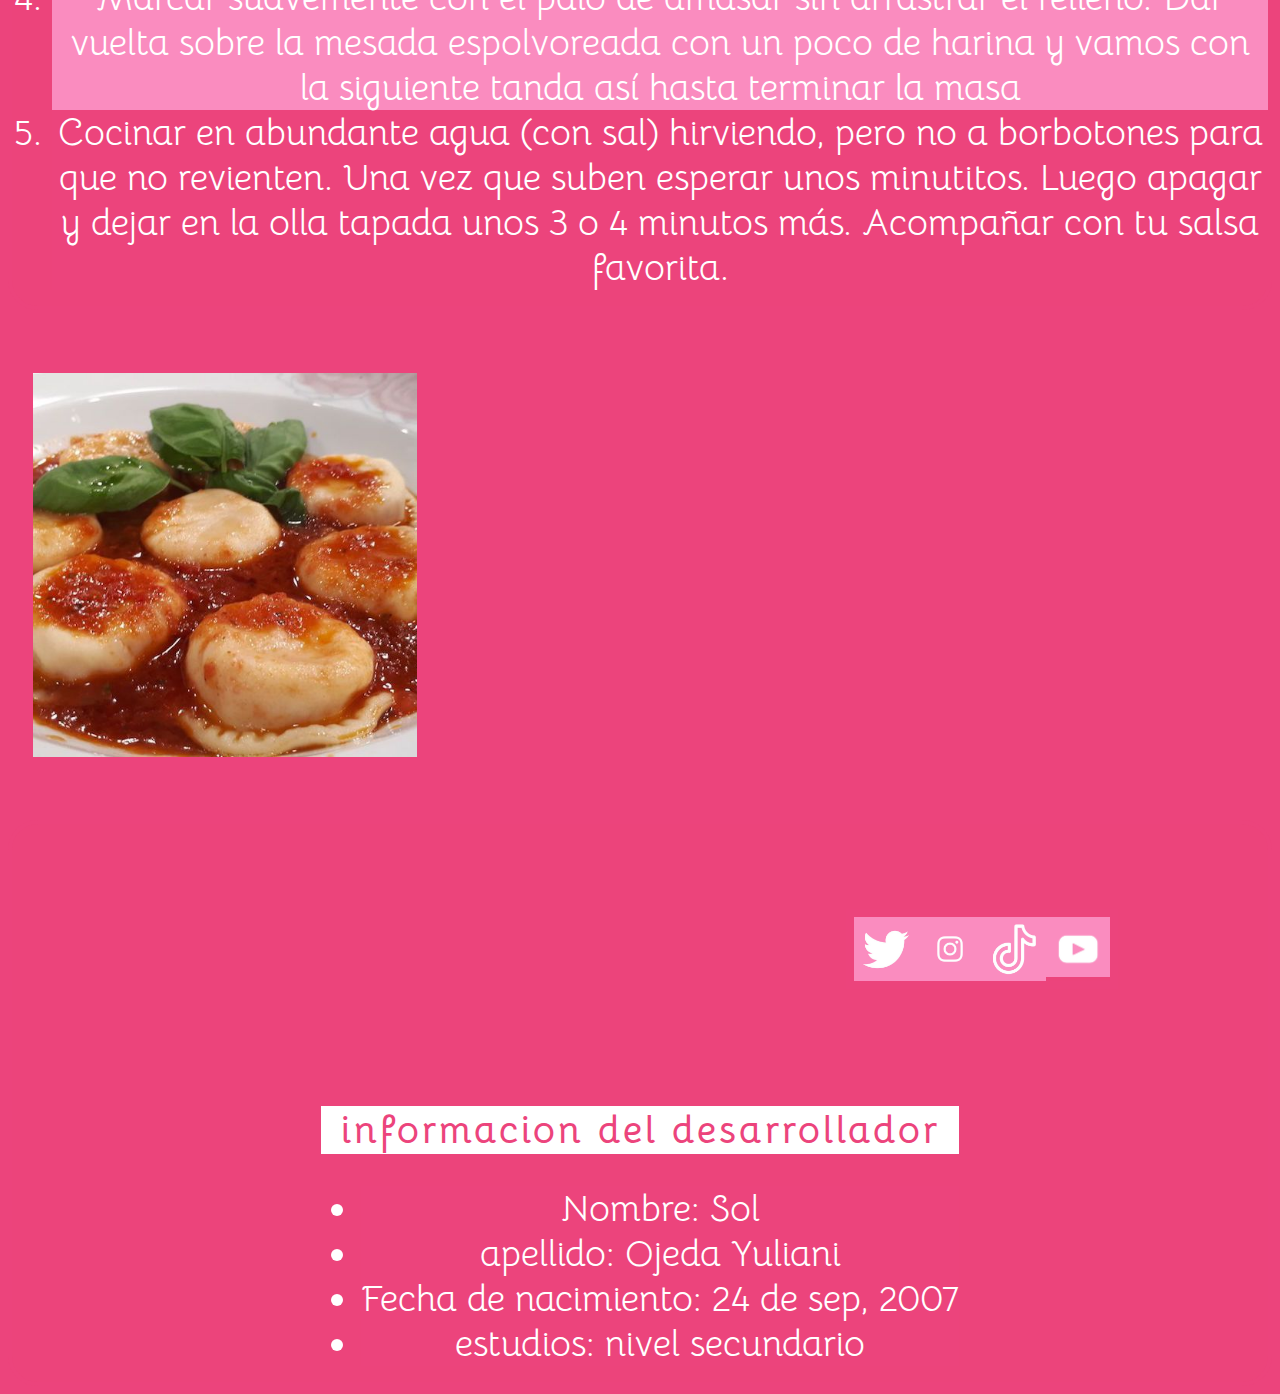
==== commit 58f463c6: "Add files via upload" ====
--- a/index.html
+++ b/index.html
@@ -12,9 +12,9 @@
 <body>
 
 <header>
+        
         <div><img class="header-logo" src="./imagenes/bunny_logo-removebg-preview.png" alt="logo"></div>
-            
-        <div><h1>sorrentinos italianos caseros</h1></div>   
+        <div><h1>sorrentinos italianos caseros</h1></div>  
         
         <div class="header-box3">
             <a href="https://x.com/home" target="_blank"><img class="logos" src="./imagenes/twitter_pink_logo-removebg-preview.png" alt="twitter"></a>
@@ -27,7 +27,7 @@
 
 <nav> 
     <h2 class="subtitulo"> otras recetas tipicas de italia: </h2>
-    <div class="otras-recetas">
+<div class="otras-recetas">
     <a class="receta" href="https://alicante.com.ar/receta/186-receta-lasagna/" target="_blank">como preparar lasagna</a> 
     <a class="receta" href="https://elgourmet.com/recetas/tiramisu-13/" target="_blank">receta de tiramisu</a>
     <a class="receta" href="https://www.sanpellegrino.com/es/sparkling-drinks/recetas/ensalada-caprese" target="_blank">ensalada caprese tipica</a>
@@ -36,6 +36,9 @@
 
 </nav>
     
+<br>
+    <a class="contactos" href="contactos.html">contactos</a>
+<br><br>
 
 <section>
 <h2>ingredientes</h2>
@@ -61,16 +64,16 @@
     <li class="verde">Marcar suavemente con el palo de amasar sin arrastrar el relleno. Dar vuelta sobre la mesada espolvoreada con un poco de harina y vamos con la siguiente tanda así hasta terminar la masa</li>
     <li>Cocinar en abundante agua (con sal) hirviendo, pero no a borbotones para que no revienten. Una vez que suben esperar unos minutitos. Luego apagar y dejar en la olla tapada unos 3 o 4 minutos más. Acompañar con tu salsa favorita.</li>
 </ol>
+
 </section>
        
 <aside>
     <br>
 
-    <img src="./imagenes/sorrentinos.jpg" alt="foto de sorrentinos">
-    <br><br><br>
+    <img src="./imagenes/Sorrentinos.jfif" alt="foto de sorrentinos">
     <iframe width="560" height="315" src="https://www.youtube.com/embed/h5GP3c59ja0?si=-uPWCdQ3NRirFvkc" title="YouTube video player" frameborder="0" allow="accelerometer; autoplay; clipboard-write; encrypted-media; gyroscope; picture-in-picture; web-share" referrerpolicy="strict-origin-when-cross-origin" allowfullscreen></iframe>
-    <br><br><br>
     <iframe src="https://www.google.com/maps/embed?pb=!1m18!1m12!1m3!1d24226.199500844778!2d14.354591701637197!3d40.62381829322925!2m3!1f0!2f0!3f0!3m2!1i1024!2i768!4f13.1!3m3!1m2!1s0x133b99536dbf5b61%3A0x2644eb57abc0ce40!2s80067%20Sorrento%2C%20N%C3%A1poles%2C%20Italia!5e0!3m2!1ses-419!2sar!4v1728268539322!5m2!1ses-419!2sar" width="400" height="300" style="border:0;" allowfullscreen="" loading="lazy" referrerpolicy="no-referrer-when-downgrade"></iframe>   
+    
     <br><br><br>
 </aside>
        
--- a/css/estilos.css
+++ b/css/estilos.css
@@ -8,18 +8,18 @@
     background-repeat: repeat;
     background-size: auto;}
 
-.verde{background-color: rgb(250, 140, 191);}
+.verde{background-color: #fa8cbf;}
 
-h1{ font-size: 50px;
-    background-color: #ec447c; padding: 30px;
-    color: #ffffff;
-    text-decoration: none; 
+h1{ font-size: 4vw;
+    background-color: #ec447c; padding: 2vw;
+    border-radius: 25px;
+    color: #ffffff; 
     text-align: center;
     font-family: "Bebas Neue", sans-serif;
     font-weight: 400;
     font-style: normal;}
 
-h2{  font-size: 40px; 
+h2{  font-size: 3vw; 
     background-color: #ffffff;
     color: rgb(236, 68, 124);
     text-decoration: none;
@@ -29,44 +29,53 @@
     text-align: center;
     letter-spacing: 3px;}
 
-img{ width: 50%;
-     height: auto;
-     display: block; 
-     margin: 0 auto;}
+img{ width: 30vw;
+     display: block; }
 
-iframe{display: block;margin: auto;}
-
+iframe{
+    display: block;
+    margin: auto;
+    width: 30vw;}
 
 li{ font-family: "Bellota", system-ui;
     font-weight: 400;
     font-style: normal;
     background-color: #ec447c;
     text-align: center; 
-    font-size: 26px;}
+    font-size: 4vh;}
 
  .logos{
-    width: 80px;
+    width: 5vw;
     height: auto;}
 
 .whatsapp{
     position: fixed; bottom: 10px; right: 20px ;
-    width: 70px;
+    width: 6vh;
     height: auto;}
 
 .receta{
-    font-size: 30px;
+    font-size: 2.1vw;
     font-family: "Bebas Neue", sans-serif;
     font-weight: 200;
     letter-spacing: 1px;
     color: #ec447c;
     background: #ffffff;
+    padding: 0px 30px 0px 30px;
     text-align: center;}
+.receta:link{
+    text-decoration: none;
+}
+.receta:hover{
+    transform: scale(1.15);
+    background-color: #fa8cbf;
+    color: #ffffff;}
+.receta:active{
+    transform: scale(0.95);}
 
-p{
-    font-size: 25px;
+p{  
+    font-size: 2vh;
     font-family: "Bebas Neue", sans-serif;
     font-weight: 200;
-    letter-spacing: 0px;
     color: #ec447c;
     background: #ffffff;
     text-align: center;}
@@ -84,18 +93,21 @@
 .caja-footer2{
     display: flex;
     justify-content: space-between;
-    border: 10px solid #ec447c;}
+    border: 8px solid #ec447c;}
 
 .otras-recetas{
     display: flex;
     flex-wrap: wrap;
-    justify-content: space-evenly;}
+    justify-content: space-evenly;
+    padding-left: 3vw;
+    padding-right: 3vw;}
 
 .header-logo{
-    width: 200px;
+    width: 14vw;
     height: auto;
     display: flex;
-    align-items: left;}
+    align-items: left;
+    border-radius: 25%;}
 
 header{
     background-color: #ec447c95;
@@ -112,12 +124,62 @@
     flex-wrap: wrap;
     border: 10px solid #ec447c;
     ;}
-    
 
-nav{
-    background-color: #ec447c;
-    border: 30px double #ffffff;
+nav{background-color: #ec447c;
     border-radius: 30px;
     padding: 10px 0px 20px 0px;
+    margin: 30px;}
+
+section{
+    background-color: #ec447c95;
+    border: 4px solid #ec447c;
+    border-radius: 30px;}
+
+aside{
+    display: flex;
+    flex-wrap: nowrap;
+    margin: 5% 2%;}
+
+.contactos{
+    background-color: #ec447c;
+    border-radius: 30px;
+    padding: 10px 30px 20px 0px;
     margin: 30px;
-}+    font-size: 2.1vw;
+    font-family: "Bebas Neue", sans-serif;
+    font-weight: 200;
+    letter-spacing: 1px;
+    color: #ec447c;
+    background: #ffffff;
+    padding: 0px 30px 0px 30px;
+    text-align: center;}
+    .contactos:link{
+        text-decoration: none;}
+    .contactos:hover{
+        transform: scale(1.50);
+        background-color: #ec447c;
+        color: #ffffff;}
+    .contactos:active{
+        transform: scale(0.95);}
+
+.home {
+    background-color: #ec447c;
+    border-radius: 30px;
+    padding: 10px 30px 20px 0px;
+    margin: 30px;
+    font-size: 2.1vw;
+    font-family: "Bebas Neue", sans-serif;
+    font-weight: 200;
+    letter-spacing: 1px;
+    color: #ec447c;
+    background: #ffffff;
+    padding: 0px 30px 0px 30px;
+    text-align: center;}
+    .home:link{
+        text-decoration: none;}
+    .home:hover{
+        transform: scale(1.50);
+        background-color: #ec447c;
+        color: #ffffff;}
+    .home:active{
+        transform: scale(0.95);}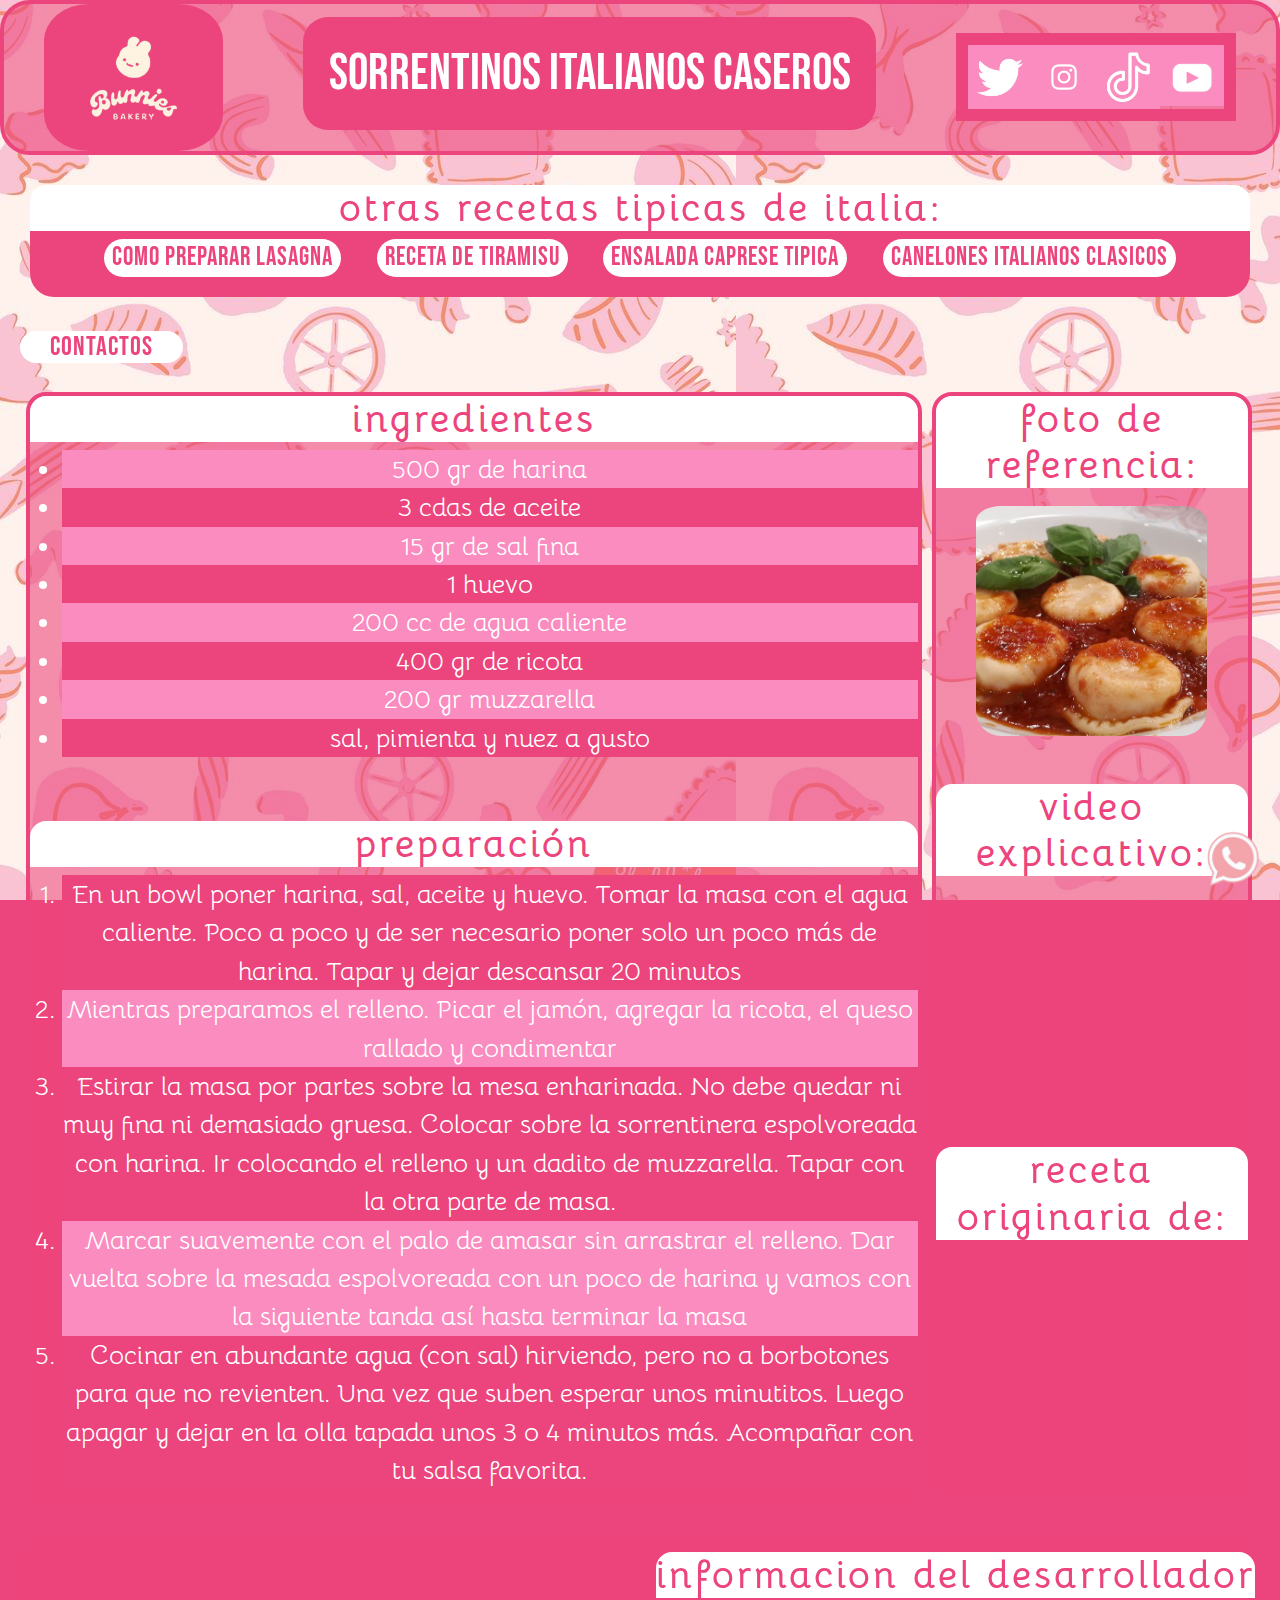
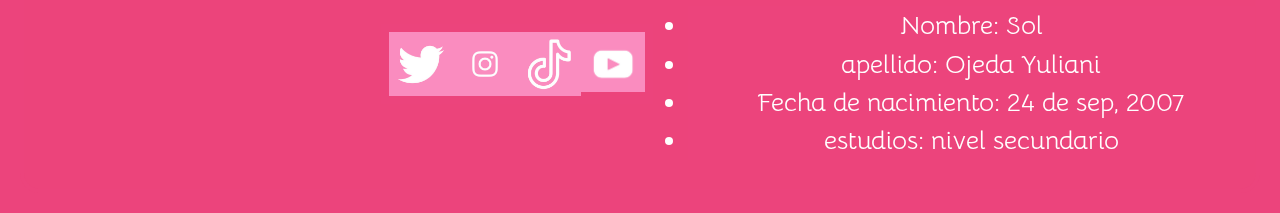
==== commit 664c48a3: "Add files via upload" ====
--- a/index.html
+++ b/index.html
@@ -3,8 +3,9 @@
 
         <meta charset="utf-8"> 
         <meta name="viewport" content="width=device-width, initial-scale=1.0">
+        <link href="https://cdn.jsdelivr.net/npm/bootstrap@5.3.3/dist/css/bootstrap.min.css" rel="stylesheet" integrity="sha384-QWTKZyjpPEjISv5WaRU9OFeRpok6YctnYmDr5pNlyT2bRjXh0JMhjY6hW+ALEwIH" crossorigin="anonymous">
         <link rel="stylesheet" href="./css/estilos.css">
-        <title>primera pagina web</title>
+        <title>receta de sorrentinos</title>
 
     </head>
 
@@ -36,7 +37,6 @@
 
 </nav>
     
-<br>
     <a class="contactos" href="contactos.html">contactos</a>
 <br><br>
 
@@ -68,41 +68,43 @@
 </section>
        
 <aside>
-    <br>
-
-    <img src="./imagenes/Sorrentinos.jfif" alt="foto de sorrentinos">
-    <iframe width="560" height="315" src="https://www.youtube.com/embed/h5GP3c59ja0?si=-uPWCdQ3NRirFvkc" title="YouTube video player" frameborder="0" allow="accelerometer; autoplay; clipboard-write; encrypted-media; gyroscope; picture-in-picture; web-share" referrerpolicy="strict-origin-when-cross-origin" allowfullscreen></iframe>
-    <iframe src="https://www.google.com/maps/embed?pb=!1m18!1m12!1m3!1d24226.199500844778!2d14.354591701637197!3d40.62381829322925!2m3!1f0!2f0!3f0!3m2!1i1024!2i768!4f13.1!3m3!1m2!1s0x133b99536dbf5b61%3A0x2644eb57abc0ce40!2s80067%20Sorrento%2C%20N%C3%A1poles%2C%20Italia!5e0!3m2!1ses-419!2sar!4v1728268539322!5m2!1ses-419!2sar" width="400" height="300" style="border:0;" allowfullscreen="" loading="lazy" referrerpolicy="no-referrer-when-downgrade"></iframe>   
-    
-    <br><br><br>
+    <h2>foto de referencia:</h2>
+    <img class="sorrentinos" src="./imagenes/Sorrentinos.jfif" alt="foto de sorrentinos">
+    <br><br>
+    <h2>video explicativo:</h2>
+    <iframe width="260vw" height="215vw" src="https://www.youtube.com/embed/h5GP3c59ja0?si=-uPWCdQ3NRirFvkc" title="YouTube video player" frameborder="0" allow="accelerometer; autoplay; clipboard-write; encrypted-media; gyroscope; picture-in-picture; web-share" referrerpolicy="strict-origin-when-cross-origin" allowfullscreen></iframe>
+    <br><br>
+    <h2>receta originaria de:</h2>
+    <iframe src="https://www.google.com/maps/embed?pb=!1m18!1m12!1m3!1d24226.199500844778!2d14.354591701637197!3d40.62381829322925!2m3!1f0!2f0!3f0!3m2!1i1024!2i768!4f13.1!3m3!1m2!1s0x133b99536dbf5b61%3A0x2644eb57abc0ce40!2s80067%20Sorrento%2C%20N%C3%A1poles%2C%20Italia!5e0!3m2!1ses-419!2sar!4v1728268539322!5m2!1ses-419!2sar" width="250vw" height="250vh" style="border:0;" allowfullscreen="" loading="lazy" referrerpolicy="no-referrer-when-downgrade"></iframe>  
 </aside>
        
-       
-    <footer>
+<footer>
+    <div class="caja-footer1">
+        <iframe src="https://www.google.com/maps/embed?pb=!1m18!1m12!1m3!1d26287.45197450244!2d-58.70715589999999!3d-34.55528979999999!2m3!1f0!2f0!3f0!3m2!1i1024!2i768!4f13.1!3m3!1m2!1s0x95bcbda6990007db%3A0x600454389e2a89ad!2sMu%C3%B1iz%2C%20Provincia%20de%20Buenos%20Aires!5e0!3m2!1ses-419!2sar!4v1729021701455!5m2!1ses-419!2sar" width="350vw" height="250vh" style="border:0;" allowfullscreen="" loading="lazy" referrerpolicy="no-referrer-when-downgrade"></iframe>
+    </div>
+    <br>
+    <div class="caja-footer2">
+        <a href="https://x.com/home" target="_blank"><img class="logos" src="./imagenes/twitter_pink_logo-removebg-preview.png" alt="twitter"></a>
+        <a href="https://www.instagram.com/so0lange/" target="_blank"><img class="logos" src="./imagenes/instagram_pink_logo-removebg-preview.png" alt="instagram"></a>  
+        <a href="https://www.tiktok.com/es/" target="_blank"><img class="logos" src="./imagenes/pink_tiktok-removebg-preview.png" alt="tiktok"></a>
+        <a href="https://www.youtube.com/" target="_blank"><img class="logos" src="./imagenes/Free_Pink_YouTube_Icon-removebg-preview.png" alt="YouTube"></a>
+    </div>
 
-        <div class="caja-footer1">
-            <iframe src="https://www.google.com/maps/embed?pb=!1m18!1m12!1m3!1d26287.45197450244!2d-58.70715589999999!3d-34.55528979999999!2m3!1f0!2f0!3f0!3m2!1i1024!2i768!4f13.1!3m3!1m2!1s0x95bcbda6990007db%3A0x600454389e2a89ad!2sMu%C3%B1iz%2C%20Provincia%20de%20Buenos%20Aires!5e0!3m2!1ses-419!2sar!4v1729021701455!5m2!1ses-419!2sar" width="350" height="250" style="border:0;" allowfullscreen="" loading="lazy" referrerpolicy="no-referrer-when-downgrade"></iframe>
-        </div>
-        <br>
-        <div class="caja-footer2">
-            <a href="https://x.com/home" target="_blank"><img class="logos" src="./imagenes/twitter_pink_logo-removebg-preview.png" alt="twitter"></a>
-            <a href="https://www.instagram.com/so0lange/" target="_blank"><img class="logos" src="./imagenes/instagram_pink_logo-removebg-preview.png" alt="instagram"></a>  
-            <a href="https://www.tiktok.com/es/" target="_blank"><img class="logos" src="./imagenes/pink_tiktok-removebg-preview.png" alt="tiktok"></a>
-            <a href="https://www.youtube.com/" target="_blank"><img class="logos" src="./imagenes/Free_Pink_YouTube_Icon-removebg-preview.png" alt="YouTube"></a>
-        </div>
+    <div class="caja-footer3">
+        <h2>informacion del desarrollador</h2>
+        <ul>
+            <li>Nombre: Sol</li>
+            <li>apellido: Ojeda Yuliani</li>
+            <li>Fecha de nacimiento: 24 de sep, 2007</li>
+            <li>estudios: nivel secundario</li>
+        </ul>
+    </div>    
+</footer>
 
-        <div class="caja-footer3">
-            <h2>informacion del desarrollador</h2>
-            <ul>
-                <li>Nombre: Sol</li>
-                <li>apellido: Ojeda Yuliani</li>
-                <li>Fecha de nacimiento: 24 de sep, 2007</li>
-                <li>estudios: nivel secundario</li>
-            </ul>
-        </div>     
-    </footer>
-
+  
 <img class="whatsapp" src="./imagenes/whatsapp bg remover.png" alt="whatsapp">
-<a href="https://web.whatsapp.com/" target="_blank"><img class="whatsapp" src="./imagenes/whatsapp bg remover.png" alt="whatsapp"></a>
-    </body>
+<a href="https://wa.me/5491162834073" target="_blank"><img class="whatsapp" src="./imagenes/whatsapp bg remover.png" alt="whatsapp"></a>
+   
+<script src="https://cdn.jsdelivr.net/npm/bootstrap@5.3.3/dist/js/bootstrap.bundle.min.js" integrity="sha384-YvpcrYf0tY3lHB60NNkmXc5s9fDVZLESaAA55NDzOxhy9GkcIdslK1eN7N6jIeHz" crossorigin="anonymous"></script>
+</body>
 </html>--- a/css/estilos.css
+++ b/css/estilos.css
@@ -21,6 +21,7 @@
 
 h2{  font-size: 3vw; 
     background-color: #ffffff;
+    border-radius: 16px 16px 0px 0px;
     color: rgb(236, 68, 124);
     text-decoration: none;
     font-family: "Bellota", system-ui;
@@ -29,24 +30,33 @@
     text-align: center;
     letter-spacing: 3px;}
 
-img{ width: 30vw;
-     display: block; }
+img{ width: 18vw;
+     display: block;
+     margin: auto;
+}
 
 iframe{
     display: block;
     margin: auto;
-    width: 30vw;}
+    border-radius: 25px;
+    padding-bottom: 10px;
+    padding-top: 10px;
+    }
 
-li{ font-family: "Bellota", system-ui;
+li{  font-family: "Bellota", system-ui;
     font-weight: 400;
     font-style: normal;
     background-color: #ec447c;
     text-align: center; 
-    font-size: 4vh;}
+    font-size: 2vw;}
 
  .logos{
     width: 5vw;
     height: auto;}
+.logos:hover{
+    transform: scale(1.10);
+    transition: 0.2s;
+}
 
 .whatsapp{
     position: fixed; bottom: 10px; right: 20px ;
@@ -54,21 +64,22 @@
     height: auto;}
 
 .receta{
-    font-size: 2.1vw;
+    font-size: 2vw;
     font-family: "Bebas Neue", sans-serif;
     font-weight: 200;
     letter-spacing: 1px;
-    color: #ec447c;
+    color: rgb(236, 68, 124);
     background: #ffffff;
-    padding: 0px 30px 0px 30px;
+    border-radius: 30px;
+    padding: 0px 8px 0px 8px;
     text-align: center;}
 .receta:link{
-    text-decoration: none;
-}
+    text-decoration: none;}
 .receta:hover{
     transform: scale(1.15);
-    background-color: #fa8cbf;
-    color: #ffffff;}
+    background-color: #ce396b;
+    color: #ffffff;
+    transition: 0.2s;}
 .receta:active{
     transform: scale(0.95);}
 
@@ -78,22 +89,7 @@
     font-weight: 200;
     color: #ec447c;
     background: #ffffff;
-    text-align: center;}
-
-footer{
-    background-color: #ec447c95;
-    border: 4px solid #ec447c;
-    border-radius: 30px;
-    text-align: left;
-    display: flex;
-    flex-wrap: wrap;
-    align-items: center;
-    justify-content: space-evenly;}
-  
-.caja-footer2{
-    display: flex;
-    justify-content: space-between;
-    border: 8px solid #ec447c;}
+    text-align: center;}  
 
 .otras-recetas{
     display: flex;
@@ -122,29 +118,62 @@
 .header-box3 {
     display: flex;
     flex-wrap: wrap;
-    border: 10px solid #ec447c;
+    border: 1vw solid #ec447c;
     ;}
 
 nav{background-color: #ec447c;
-    border-radius: 30px;
-    padding: 10px 0px 20px 0px;
+    border-radius: 24px;
+    padding: 0px 0px 20px 0px;
     margin: 30px;}
 
 section{
     background-color: #ec447c95;
     border: 4px solid #ec447c;
-    border-radius: 30px;}
+    border-radius: 20px;
+    width: 70%;
+    float: left;
+    margin-left: 2vw;
+    margin-bottom: 2vw;}
 
 aside{
+    background-color: #ec447c95;
+    border: 4px solid #ec447c;
+    border-radius: 20px;
+    height: auto;
+    width: 25%;
+    float: left;
+    margin-left: 10px;}
+
+.sorrentinos{
+    width: 18vw;
+     display: block;
+     margin: auto;
+     border-radius: 25px;
+     padding-top: 10px;
+}
+
+footer{
+    clear: both;
+    background-color: #ec447c95;
+    border: 4px solid #ec447c;
+    border-radius: 20px;
+    margin: 20px;
     display: flex;
-    flex-wrap: nowrap;
-    margin: 5% 2%;}
+    flex-wrap: wrap;
+    align-items: center;
+    justify-content: space-around;
+}
+
+.caja-footer2{
+    display: flex;
+    justify-content: space-between;
+    border: 8px solid #ec447c;}
 
 .contactos{
     background-color: #ec447c;
     border-radius: 30px;
     padding: 10px 30px 20px 0px;
-    margin: 30px;
+    margin: 20px;
     font-size: 2.1vw;
     font-family: "Bebas Neue", sans-serif;
     font-weight: 200;
@@ -156,30 +185,8 @@
     .contactos:link{
         text-decoration: none;}
     .contactos:hover{
-        transform: scale(1.50);
         background-color: #ec447c;
-        color: #ffffff;}
+        color: #ffffff;
+        transition: 0.2s;}
     .contactos:active{
         transform: scale(0.95);}
-
-.home {
-    background-color: #ec447c;
-    border-radius: 30px;
-    padding: 10px 30px 20px 0px;
-    margin: 30px;
-    font-size: 2.1vw;
-    font-family: "Bebas Neue", sans-serif;
-    font-weight: 200;
-    letter-spacing: 1px;
-    color: #ec447c;
-    background: #ffffff;
-    padding: 0px 30px 0px 30px;
-    text-align: center;}
-    .home:link{
-        text-decoration: none;}
-    .home:hover{
-        transform: scale(1.50);
-        background-color: #ec447c;
-        color: #ffffff;}
-    .home:active{
-        transform: scale(0.95);}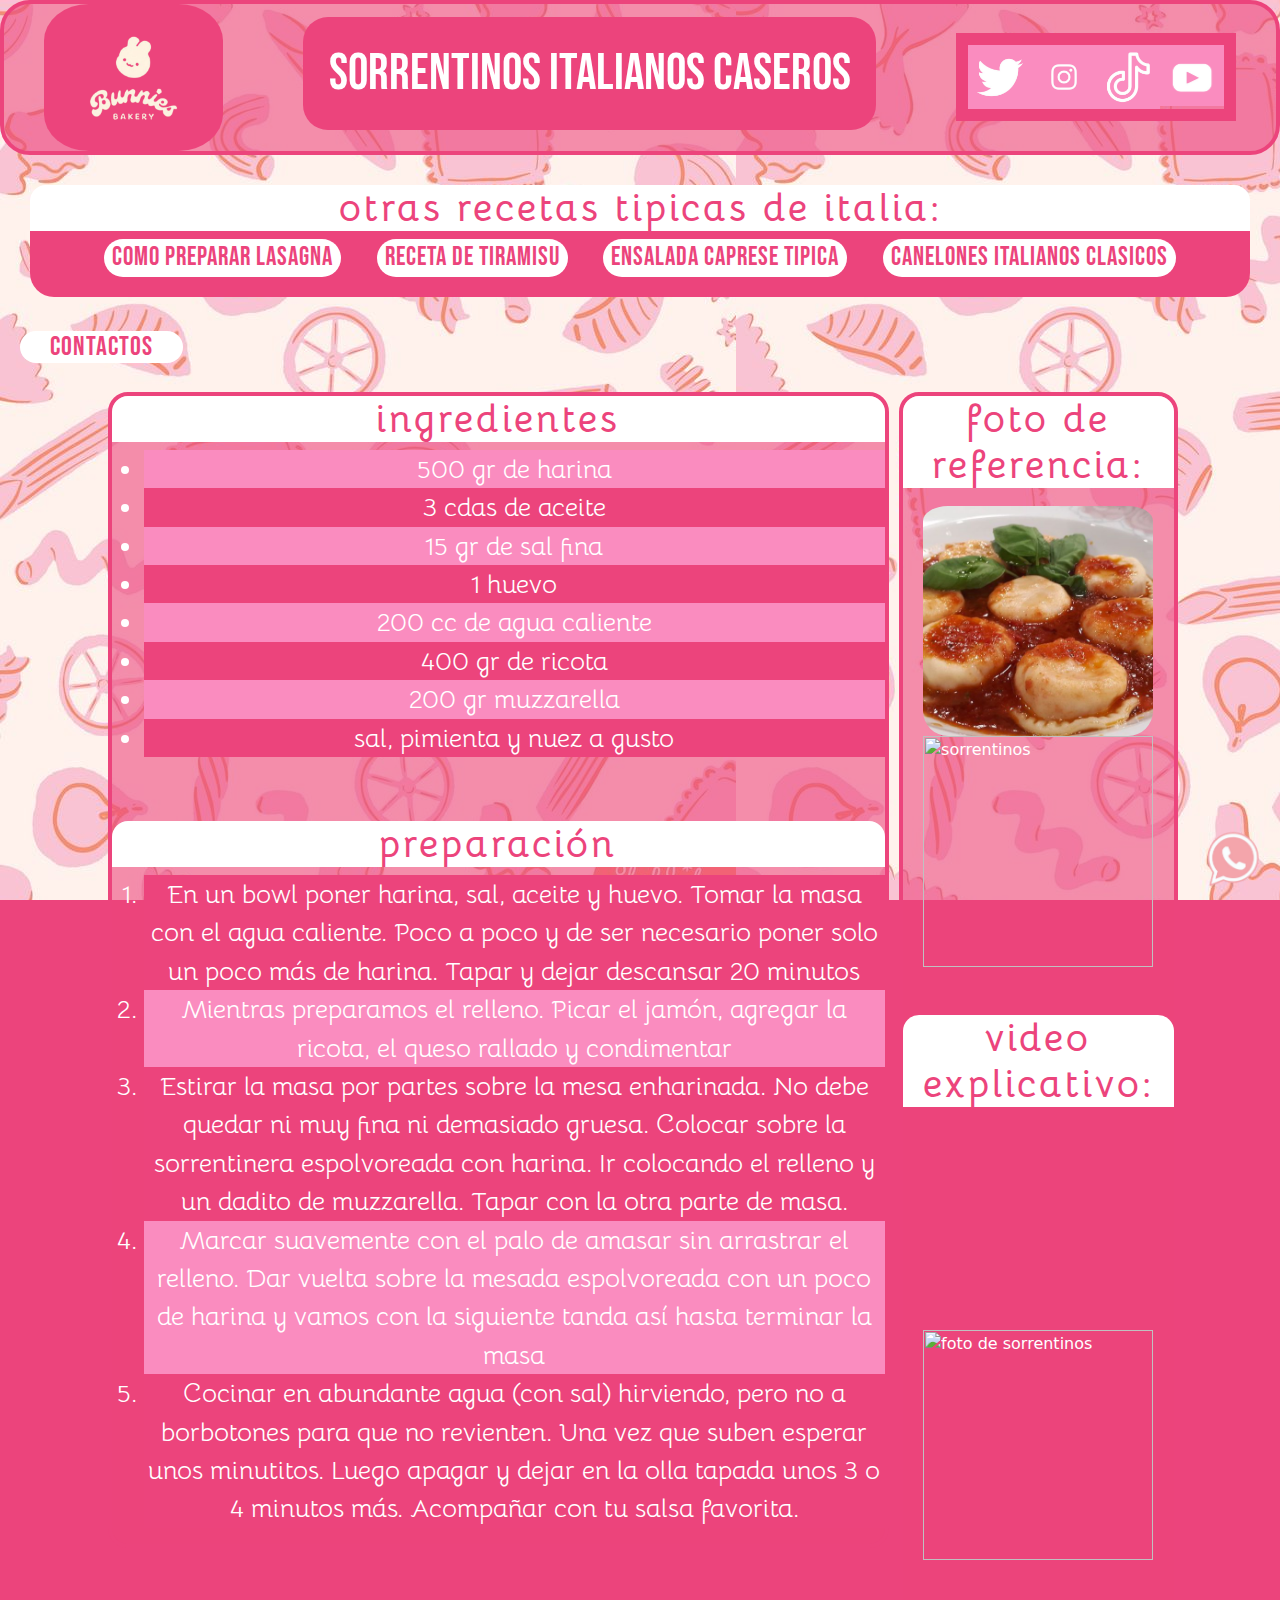
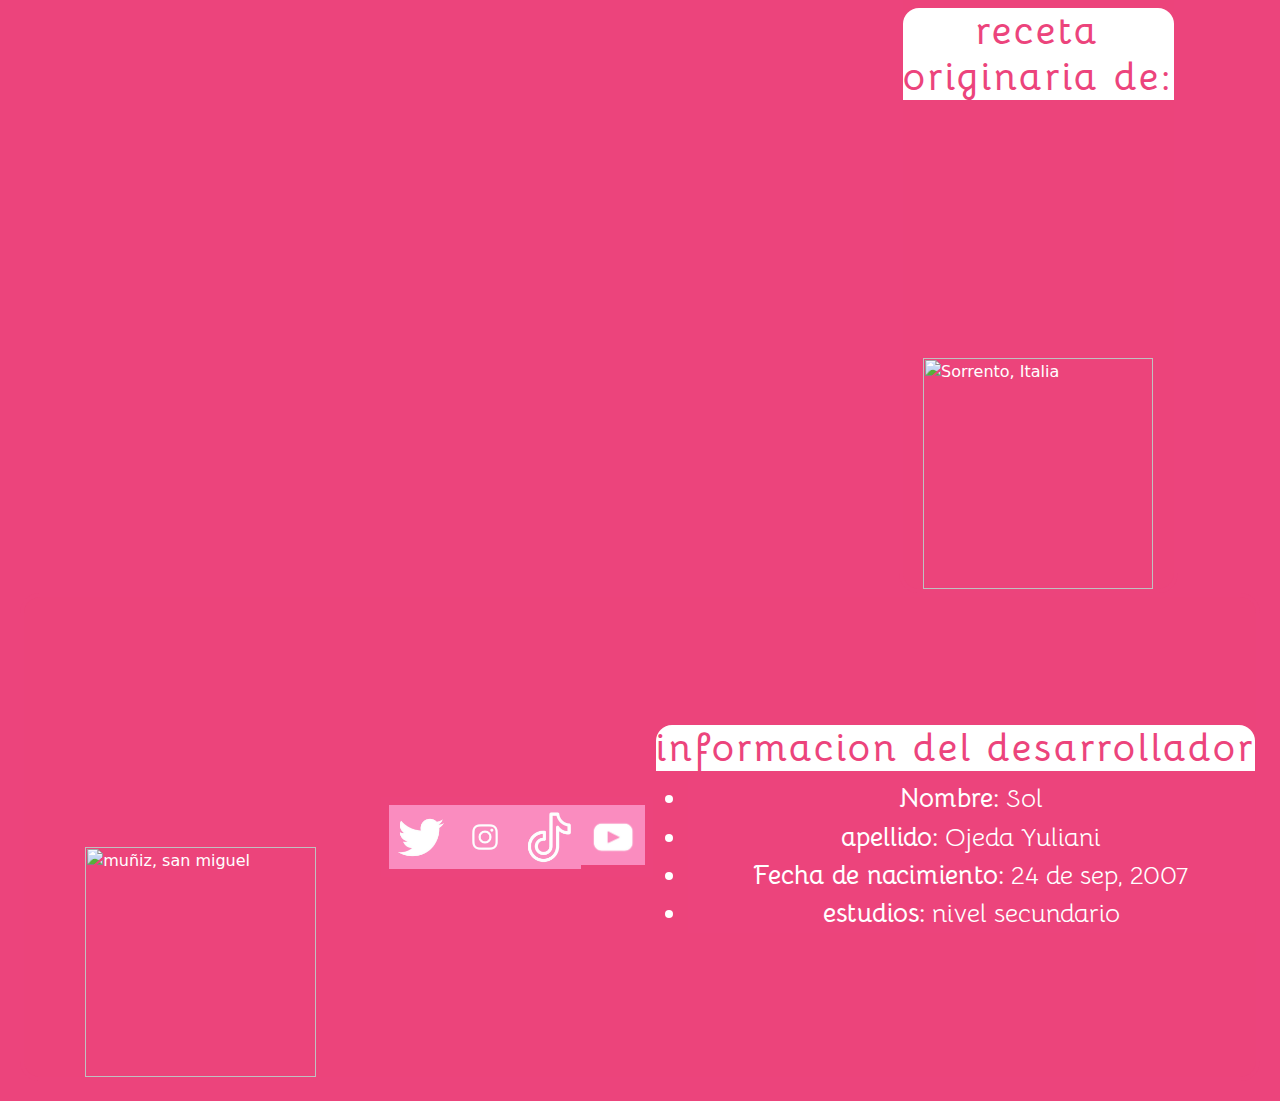
==== commit 0b72b1a1: "Add files via upload" ====
--- a/index.html
+++ b/index.html
@@ -2,6 +2,9 @@
     <head>
 
         <meta charset="utf-8"> 
+        <meta name="description" content="receta de sorrentinos">
+        <meta name="keywords" content="sorrentinos, receta, facil,">
+        <meta name="author" content="Sol Ojeda Yuliani">
         <meta name="viewport" content="width=device-width, initial-scale=1.0">
         <link href="https://cdn.jsdelivr.net/npm/bootstrap@5.3.3/dist/css/bootstrap.min.css" rel="stylesheet" integrity="sha384-QWTKZyjpPEjISv5WaRU9OFeRpok6YctnYmDr5pNlyT2bRjXh0JMhjY6hW+ALEwIH" crossorigin="anonymous">
         <link rel="stylesheet" href="./css/estilos.css">
@@ -40,47 +43,56 @@
     <a class="contactos" href="contactos.html">contactos</a>
 <br><br>
 
-<section>
-<h2>ingredientes</h2>
-<ul>
-    <li class="verde">500 gr de harina</li>
-    <li>3 cdas de aceite</li>
-    <li class="verde">15 gr de sal fina</li>
-    <li>1 huevo</li>
-    <li class="verde">200 cc de agua caliente</li>
-    <li>400 gr de ricota</li>
-    <li class="verde">200 gr muzzarella</li>
-    <li>sal, pimienta y nuez a gusto</li>
 
-</ul>
-<br><br>
+<div class="container">
+    <section>
+        <h2>ingredientes</h2>
+        <ul>
+            <li class="verde">500 gr de harina</li>
+            <li>3 cdas de aceite</li>
+            <li class="verde">15 gr de sal fina</li>
+            <li>1 huevo</li>
+            <li class="verde">200 cc de agua caliente</li>
+            <li>400 gr de ricota</li>
+            <li class="verde">200 gr muzzarella</li>
+            <li>sal, pimienta y nuez a gusto</li>
+        
+        </ul>
+        <br><br>
+        
+        <h2>preparación</h2>
+        
+        <ol>
+            <li>En un bowl poner harina, sal, aceite y huevo. Tomar la masa con el agua caliente. Poco a poco y de ser necesario poner solo un poco más de harina. Tapar y dejar descansar 20 minutos</li>
+            <li class="verde">Mientras preparamos el relleno. Picar el jamón, agregar la ricota, el queso rallado y condimentar</li>
+            <li>Estirar la masa por partes sobre la mesa enharinada. No debe quedar ni muy fina ni demasiado gruesa. Colocar sobre la sorrentinera espolvoreada con harina. Ir colocando el relleno y un dadito de muzzarella. Tapar con la otra parte de masa.</li>
+            <li class="verde">Marcar suavemente con el palo de amasar sin arrastrar el relleno. Dar vuelta sobre la mesada espolvoreada con un poco de harina y vamos con la siguiente tanda así hasta terminar la masa</li>
+            <li>Cocinar en abundante agua (con sal) hirviendo, pero no a borbotones para que no revienten. Una vez que suben esperar unos minutitos. Luego apagar y dejar en la olla tapada unos 3 o 4 minutos más. Acompañar con tu salsa favorita.</li>
+        </ol>
+        
+        </section>
+               
+        <aside>
+            <h2>foto de referencia:</h2>
+            <img class="sorrentinos" src="./imagenes/Sorrentinos.jfif" alt="foto de sorrentinos">
+            <img class="sorrentinos2" src="./imagenes/sorrentinos4.jfif" alt="sorrentinos">
+            <br><br>
+            <h2>video explicativo:</h2>
+            <iframe class="italia" width="260vw" height="215vw" src="https://www.youtube.com/embed/h5GP3c59ja0?si=-uPWCdQ3NRirFvkc" title="YouTube video player" frameborder="0" allow="accelerometer; autoplay; clipboard-write; encrypted-media; gyroscope; picture-in-picture; web-share" referrerpolicy="strict-origin-when-cross-origin" allowfullscreen></iframe>
+           <img class="sorrentinos2" src="./imagenes/sorrentinos3.jfif" alt="foto de sorrentinos">
+            <br><br>
+            <h2>receta originaria de:</h2>
+            <iframe class="italia" src="https://www.google.com/maps/embed?pb=!1m18!1m12!1m3!1d24226.199500844778!2d14.354591701637197!3d40.62381829322925!2m3!1f0!2f0!3f0!3m2!1i1024!2i768!4f13.1!3m3!1m2!1s0x133b99536dbf5b61%3A0x2644eb57abc0ce40!2s80067%20Sorrento%2C%20N%C3%A1poles%2C%20Italia!5e0!3m2!1ses-419!2sar!4v1728268539322!5m2!1ses-419!2sar" width="250vw" height="250vh" style="border:0;" allowfullscreen="" loading="lazy" referrerpolicy="no-referrer-when-downgrade"></iframe>  
+            <img class="sorrentinos2" src="./imagenes/italia sorrento.jfif" alt="Sorrento, Italia">
+        </aside>
+</div>
 
-<h2>preparación</h2>
 
-<ol>
-    <li>En un bowl poner harina, sal, aceite y huevo. Tomar la masa con el agua caliente. Poco a poco y de ser necesario poner solo un poco más de harina. Tapar y dejar descansar 20 minutos</li>
-    <li class="verde">Mientras preparamos el relleno. Picar el jamón, agregar la ricota, el queso rallado y condimentar</li>
-    <li>Estirar la masa por partes sobre la mesa enharinada. No debe quedar ni muy fina ni demasiado gruesa. Colocar sobre la sorrentinera espolvoreada con harina. Ir colocando el relleno y un dadito de muzzarella. Tapar con la otra parte de masa.</li>
-    <li class="verde">Marcar suavemente con el palo de amasar sin arrastrar el relleno. Dar vuelta sobre la mesada espolvoreada con un poco de harina y vamos con la siguiente tanda así hasta terminar la masa</li>
-    <li>Cocinar en abundante agua (con sal) hirviendo, pero no a borbotones para que no revienten. Una vez que suben esperar unos minutitos. Luego apagar y dejar en la olla tapada unos 3 o 4 minutos más. Acompañar con tu salsa favorita.</li>
-</ol>
-
-</section>
-       
-<aside>
-    <h2>foto de referencia:</h2>
-    <img class="sorrentinos" src="./imagenes/Sorrentinos.jfif" alt="foto de sorrentinos">
-    <br><br>
-    <h2>video explicativo:</h2>
-    <iframe width="260vw" height="215vw" src="https://www.youtube.com/embed/h5GP3c59ja0?si=-uPWCdQ3NRirFvkc" title="YouTube video player" frameborder="0" allow="accelerometer; autoplay; clipboard-write; encrypted-media; gyroscope; picture-in-picture; web-share" referrerpolicy="strict-origin-when-cross-origin" allowfullscreen></iframe>
-    <br><br>
-    <h2>receta originaria de:</h2>
-    <iframe src="https://www.google.com/maps/embed?pb=!1m18!1m12!1m3!1d24226.199500844778!2d14.354591701637197!3d40.62381829322925!2m3!1f0!2f0!3f0!3m2!1i1024!2i768!4f13.1!3m3!1m2!1s0x133b99536dbf5b61%3A0x2644eb57abc0ce40!2s80067%20Sorrento%2C%20N%C3%A1poles%2C%20Italia!5e0!3m2!1ses-419!2sar!4v1728268539322!5m2!1ses-419!2sar" width="250vw" height="250vh" style="border:0;" allowfullscreen="" loading="lazy" referrerpolicy="no-referrer-when-downgrade"></iframe>  
-</aside>
        
 <footer>
     <div class="caja-footer1">
-        <iframe src="https://www.google.com/maps/embed?pb=!1m18!1m12!1m3!1d26287.45197450244!2d-58.70715589999999!3d-34.55528979999999!2m3!1f0!2f0!3f0!3m2!1i1024!2i768!4f13.1!3m3!1m2!1s0x95bcbda6990007db%3A0x600454389e2a89ad!2sMu%C3%B1iz%2C%20Provincia%20de%20Buenos%20Aires!5e0!3m2!1ses-419!2sar!4v1729021701455!5m2!1ses-419!2sar" width="350vw" height="250vh" style="border:0;" allowfullscreen="" loading="lazy" referrerpolicy="no-referrer-when-downgrade"></iframe>
+        <iframe class="italia" src="https://www.google.com/maps/embed?pb=!1m18!1m12!1m3!1d26287.45197450244!2d-58.70715589999999!3d-34.55528979999999!2m3!1f0!2f0!3f0!3m2!1i1024!2i768!4f13.1!3m3!1m2!1s0x95bcbda6990007db%3A0x600454389e2a89ad!2sMu%C3%B1iz%2C%20Provincia%20de%20Buenos%20Aires!5e0!3m2!1ses-419!2sar!4v1729021701455!5m2!1ses-419!2sar" width="350vw" height="250vh" style="border:0;" allowfullscreen="" loading="lazy" referrerpolicy="no-referrer-when-downgrade"></iframe>
+        <img class="sorrentinos2" src="./imagenes/muñiz.jfif" alt="muñiz, san miguel">
     </div>
     <br>
     <div class="caja-footer2">
@@ -93,10 +105,10 @@
     <div class="caja-footer3">
         <h2>informacion del desarrollador</h2>
         <ul>
-            <li>Nombre: Sol</li>
-            <li>apellido: Ojeda Yuliani</li>
-            <li>Fecha de nacimiento: 24 de sep, 2007</li>
-            <li>estudios: nivel secundario</li>
+            <li><b>Nombre:</b> Sol</li>
+            <li><b>apellido:</b> Ojeda Yuliani</li>
+            <li><b>Fecha de nacimiento:</b> 24 de sep, 2007</li>
+            <li><b>estudios:</b> nivel secundario</li>
         </ul>
     </div>    
 </footer>
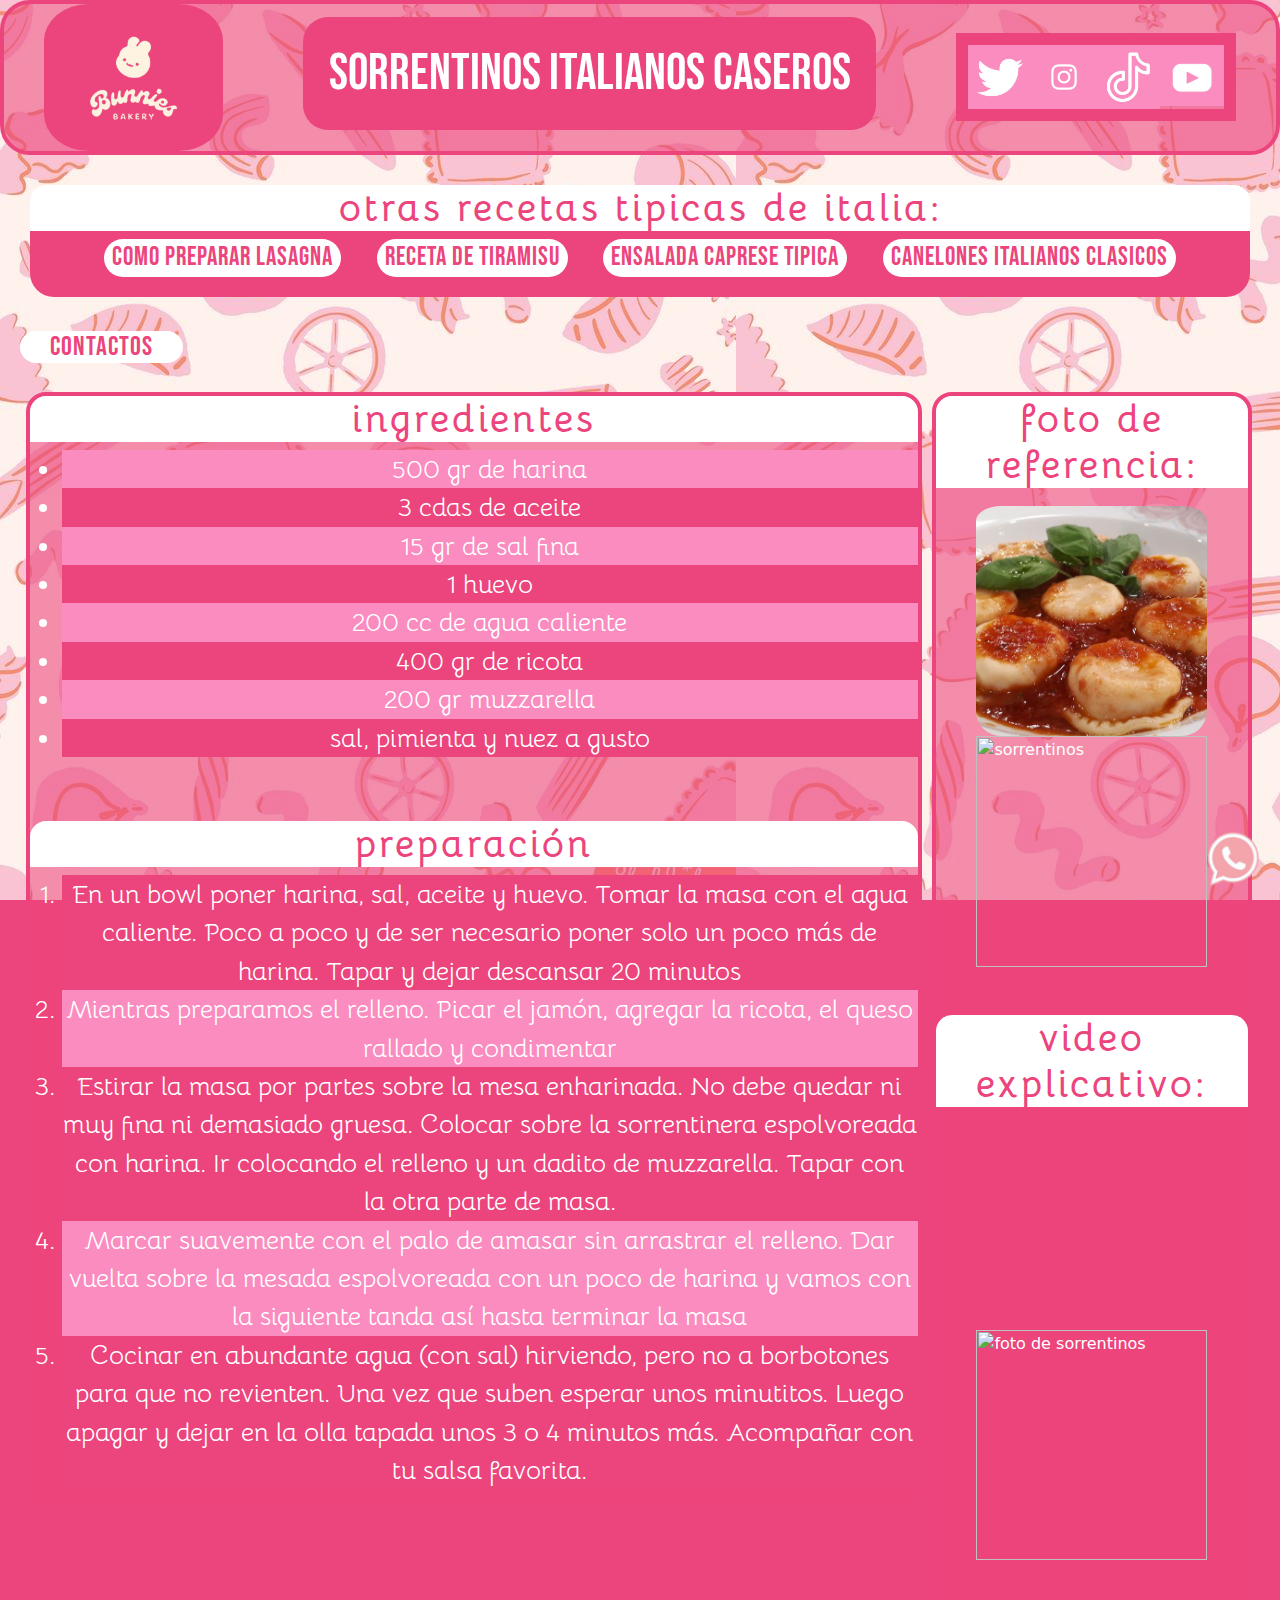
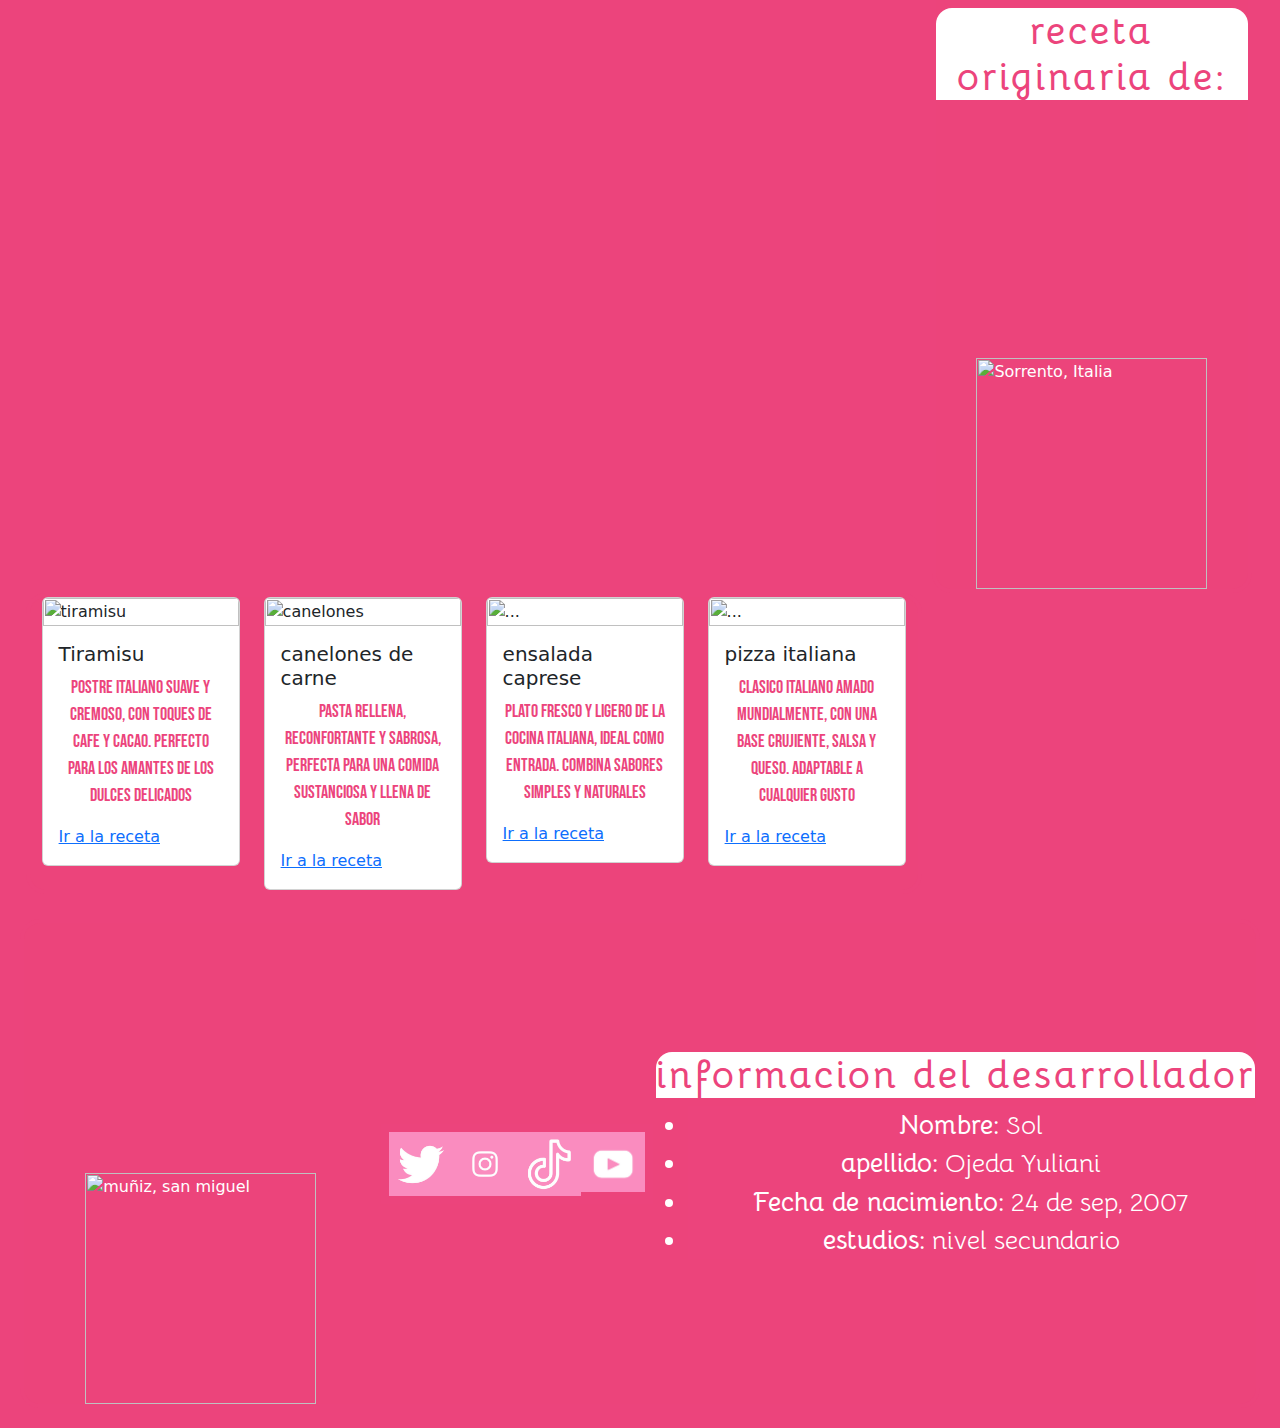
==== commit 5a6cc8ac: "Add files via upload" ====
--- a/index.html
+++ b/index.html
@@ -44,7 +44,7 @@
 <br><br>
 
 
-<div class="container">
+<div class="section-box">
     <section>
         <h2>ingredientes</h2>
         <ul>
@@ -87,6 +87,61 @@
         </aside>
 </div>
 
+<section class="tarjetas">
+
+    <div class="container">
+
+      <div class="row">
+
+        <div class="tarjeta1 col-sm-12 col-md-6 col-lg-3 ">
+          <div class="card">
+            <img src="./imagenes/tiramisu1.jfif" class="card-img-top" alt="tiramisu">
+            <div class="card-body">
+              <h5 class="card-title">Tiramisu</h5>
+              <p class="card-text">Postre italiano suave y cremoso, con toques de cafe y cacao. Perfecto para los amantes de los dulces delicados</p>
+              <a href="https://elgourmet.com/recetas/tiramisu-13/" class="btnbtn-primary">Ir a la receta</a>
+            </div>
+          </div>
+        </div>
+
+        <div class="tarjeta2 col-sm-12 col-md-6 col-lg-3">
+          <div class="card">
+            <img src="./imagenes/canelones1.jfif" class="card-img-top" alt="canelones">
+            <div class="card-body">
+              <h5 class="card-title">canelones de carne</h5>
+              <p class="card-text">Pasta rellena, reconfortante y sabrosa, perfecta para una comida sustanciosa y llena de sabor</p>
+              <a href="https://recetasdecocina.elmundo.es/2020/04/canelones-caseros-carne-receta-facil.html" class="btnbtn-primary">Ir a la receta</a>
+            </div>
+          </div>
+        </div>
+
+        <div class="tarjeta3 col-sm-12 col-md-6 col-lg-3 ">
+          <div class="card">
+            <img src="./imagenes/ensalada.jfif" class="card-img-top" alt="...">
+            <div class="card-body">
+              <h5 class="card-title">ensalada caprese</h5>
+              <p class="card-text">Plato fresco y ligero de la cocina italiana, ideal como entrada. Combina sabores simples y naturales</p>
+              <a href="https://www.sanpellegrino.com/es/sparkling-drinks/recetas/ensalada-caprese" class="btnbtn-primary">Ir a la receta</a>
+            </div>
+          </div>
+        </div>
+
+        <div class="tarjeta4 col-sm-12 col-md-6 col-lg-3">
+          <div class="card">
+            <img src="./imagenes/pizza1.jfif" class="card-img-top" alt="...">
+            <div class="card-body">
+              <h5 class="card-title">pizza italiana</h5>
+              <p class="card-text">Clasico italiano amado mundialmente, con una base crujiente, salsa y queso. Adaptable a cualquier gusto</p>
+              <a href="https://www.recetasdesbieta.com/autentica-pizza-italiana-masa-pizza-salsa-pizza/" class="btnbtn-primary">Ir a la receta</a>
+            </div>
+          </div>
+        </div>
+
+      </div>
+
+    </div>
+
+  </section>
 
        
 <footer>
@@ -119,4 +174,10 @@
    
 <script src="https://cdn.jsdelivr.net/npm/bootstrap@5.3.3/dist/js/bootstrap.bundle.min.js" integrity="sha384-YvpcrYf0tY3lHB60NNkmXc5s9fDVZLESaAA55NDzOxhy9GkcIdslK1eN7N6jIeHz" crossorigin="anonymous"></script>
 </body>
-</html>+</html>
+
+
+
+
+
+
